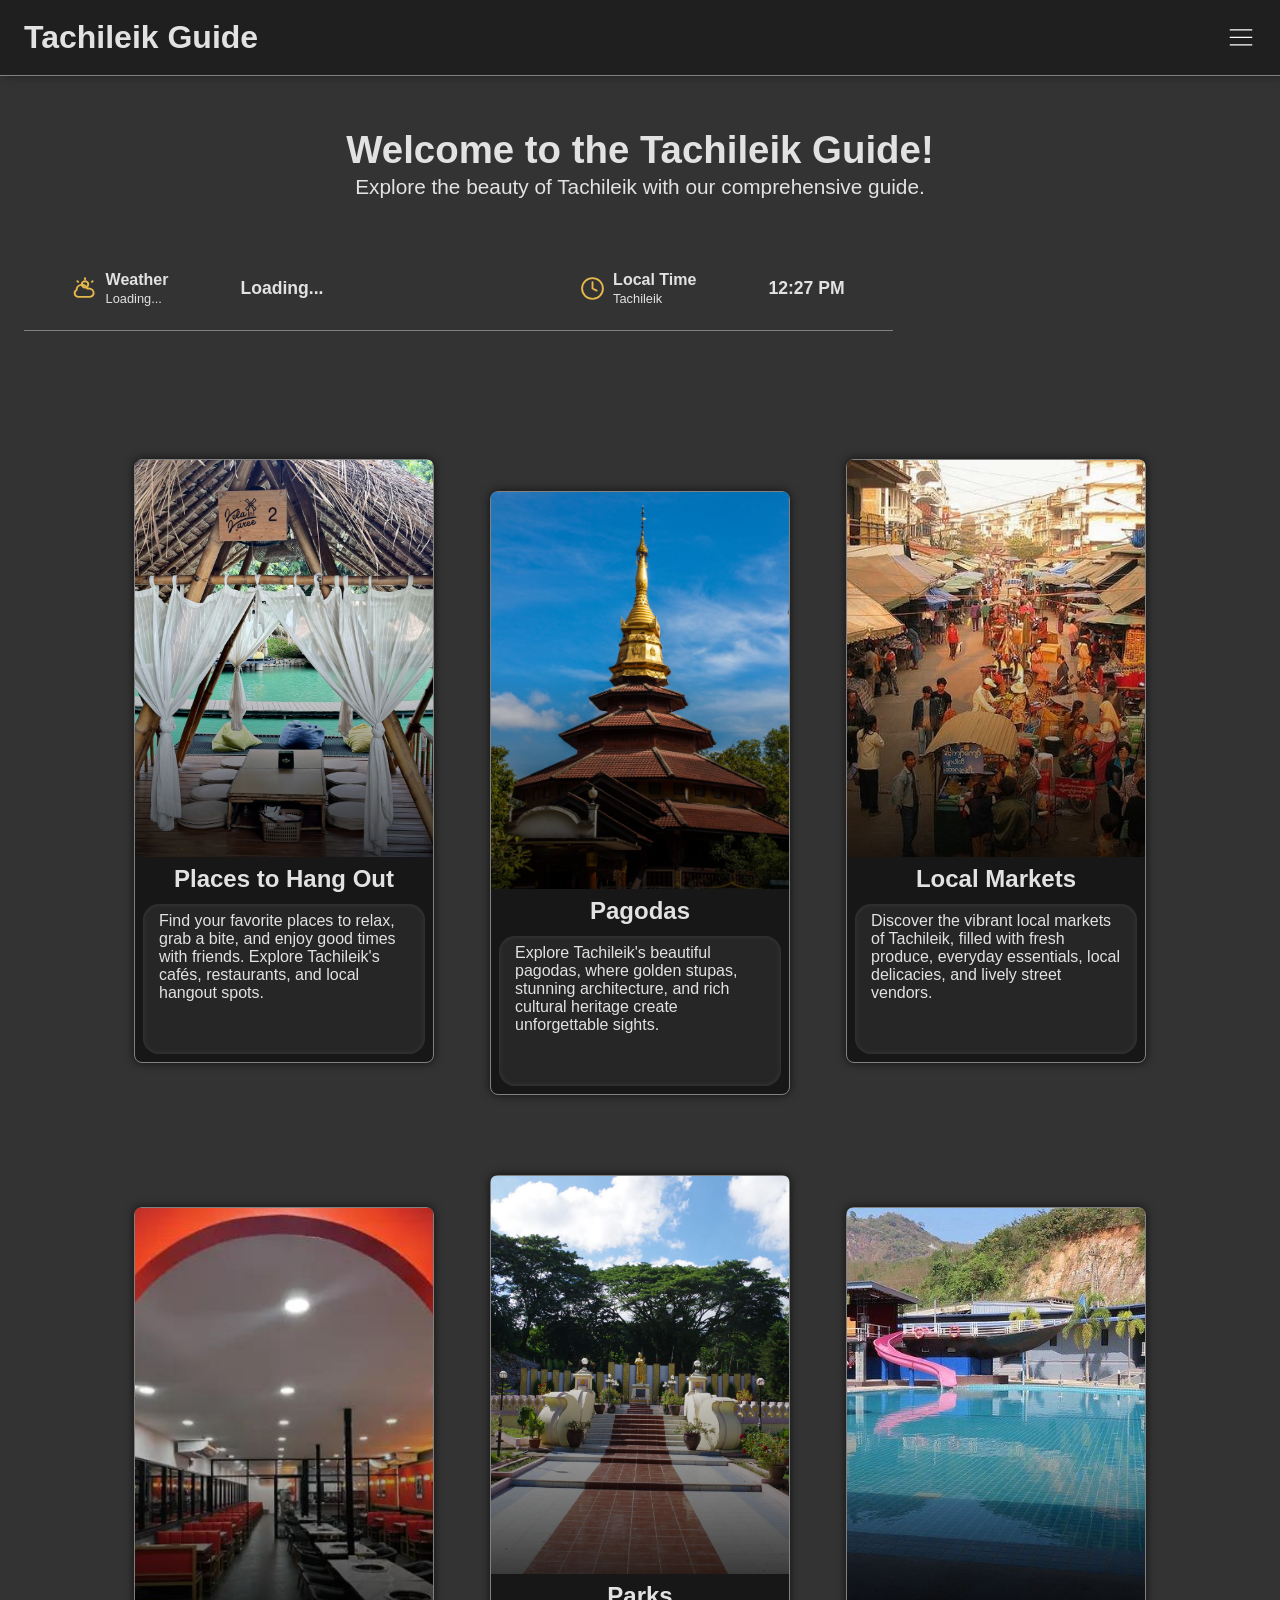
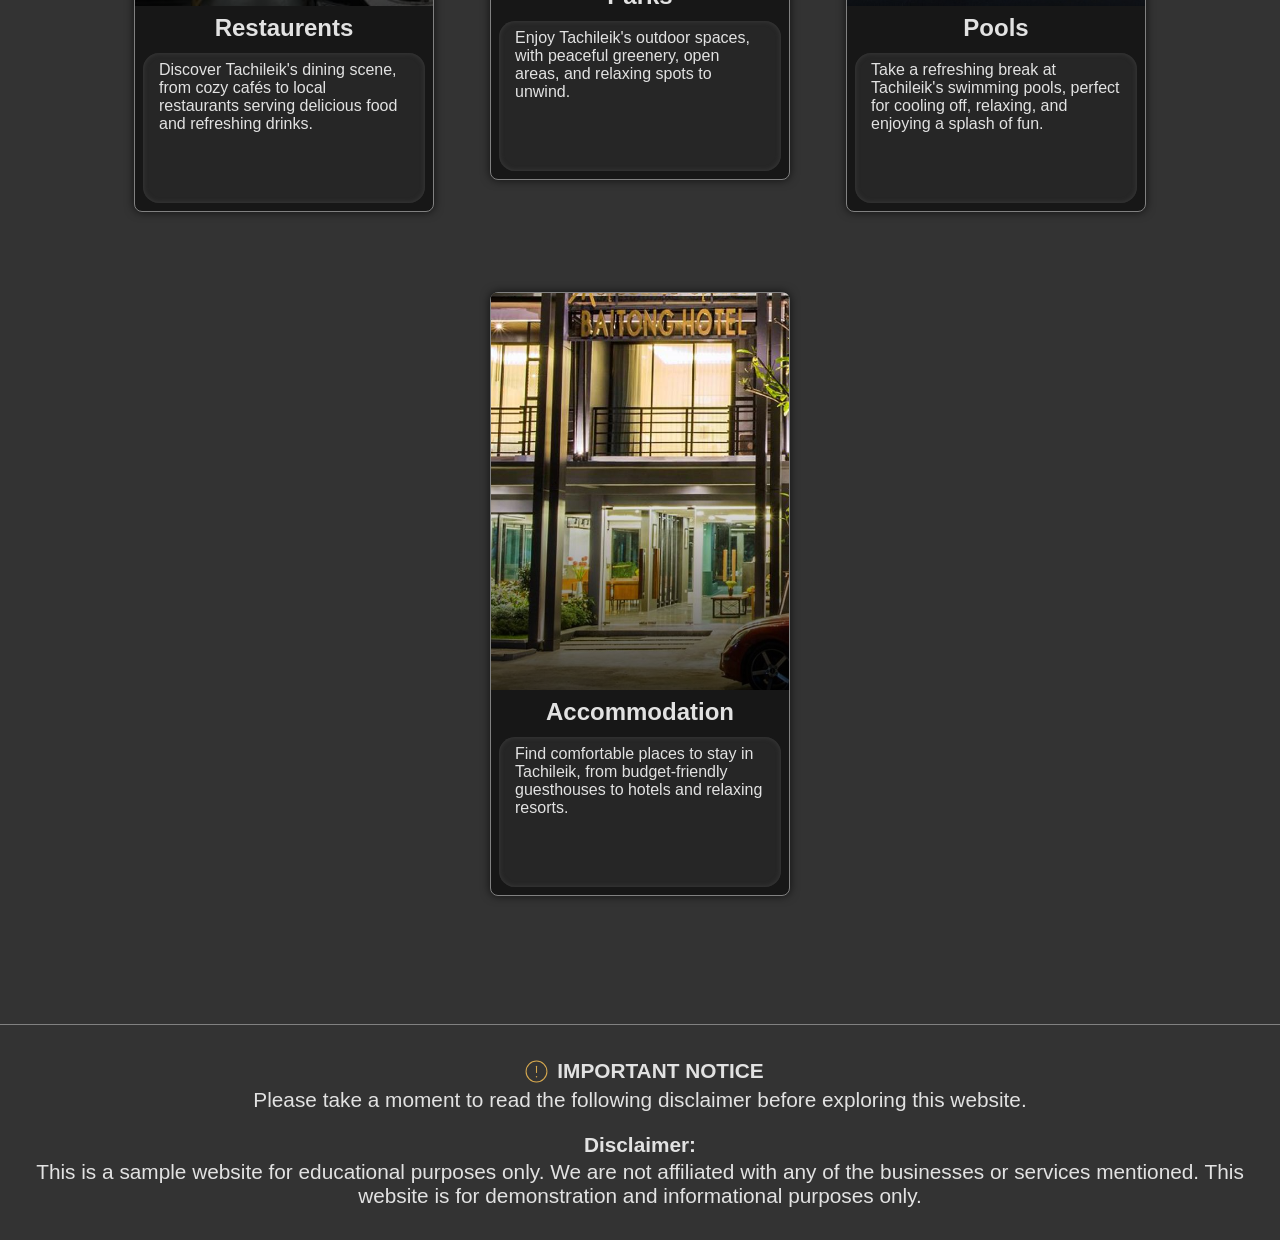
==== html/index.html @ 42e0c671 "Initial commit" ====
<!DOCTYPE html>
<html lang="en">

<head>
<!--START OF HEAD-->
  <meta charset="UTF-8">
  <meta name="viewport" content="width=device-width, initial-scale=1.0">

  <link rel="stylesheet" href="../css/tachileik-guide.min.css">
  <link rel="preload" as="style" href="../css/tachileik-guide.min.css" fetchpriority="high">
  
  <title>Tachileik Guide</title>
<!--END OF HEAD-->
</head>

<body>
<!--START OF BODY-->
  <header>
  <!--START OF HEADER-->
    <div class="topBar">
      <h1 class="title">Tachileik Guide</h1>

      <label for="menu-check" class="menu-toggel">
        <img class="menu" src="../images/hamburger-menu.svg" alt="Menu Icon">
      </label>
      <input type="checkbox" aria-hidden="true" hidden id="menu-check">
    </div>
  <!--END OF HEADER-->
  </header>

  <main>
  <!--START OF MAIN-->
    <h2 class="welcome">Welcome to the Tachileik Guide!</h2>
    <p class="follow-up">Explore the beauty of Tachileik with our comprehensive guide.</p>

    <div class="weather-info">
      <div class="first-weather-row">
        <img class="weather-icon" src="../images/weather-icon (1).svg" alt="Weather-Icon">
        
        <div class="weather-container">
          <p class="weather-text">Weather</p>
          <p id="weather">Loading...</p>
        </div>

        <p id="temperature">Loading...</p>
      </div>
      
      <div class="second-weather-row">
        <img class="clock-icon" src="../images/clock-icon (1).svg" alt="Clock-Icon">

        <div class="clock-text-container">
          <p class="clock-text1">Local Time</p>
          <p class="clock-text2">Tachileik</p>
        </div>

        <p id="local-time">--:--</p>
      </div>
    </div>

    <div class="cards-container1">
      <div class="card">
        <a class="img-container">
          <img class="img" src="../images/img2.png" alt="Places to Hang Out">
        </a>
        <div class="card-title">Places to Hang Out</div>
        <div class="description">
          Find your favorite places to relax, grab a bite, and enjoy good times with friends. Explore Tachileik's cafés, restaurants, and local hangout spots.
        </div>
      </div>

      <div class="card-down">
        <a class="img-container">
          <img class="img" src="../images/temple.png" alt="Pagodas">
        </a>
        <div class="card-title">Pagodas</div>
        <div class="description">
          Explore Tachileik's beautiful pagodas, where golden stupas, stunning architecture, and rich cultural heritage create unforgettable sights.
        </div>
      </div>

      <div class="card">
        <a class="img-container">
          <img class="img" src="../images/SnFEyh2oDvaNOJQfcMAujyVOB-jiiSwL-f52LvR13aoZJwIIqnyJbkn3SBU4xixi9l1EBzee65t_29WYkrBfz5Sn_pTcyrygx_bmz1-sH93n67tfgxj6CEBc_IGyyyPQIz2jNd_o9pTVyCtwMfGjGwdp.png" alt="Local Markets">
        </a>
        <div class="card-title">Local Markets</div>
        <div class="description">
          Discover the vibrant local markets of Tachileik, filled with fresh produce, everyday essentials, local delicacies, and lively street vendors.
        </div>
      </div>

      <div class="card-down">
        <a class="img-container">
          <img class="img" src="../images/dafs.png" alt="Restaurents">
        </a>
        <div class="card-title">Restaurents</div>
        <div class="description">
          Discover Tachileik's dining scene, from cozy cafés to local restaurants serving delicious food and refreshing drinks.
        </div>
      </div>

      <div class="card">
        <a class="img-container">
          <img class="img" src="../images/fs.png" alt="Parks">
        </a>
        <div class="card-title">Parks</div>
        <div class="description">
          Enjoy Tachileik's outdoor spaces, with peaceful greenery, open areas, and relaxing spots to unwind.
        </div>
      </div>

      <div class="card-down">
        <a class="img-container">
          <img class="img" src="../images/gsgs.png" alt="Pools">
        </a>
        <div class="card-title">Pools</div>
        <div class="description">
          Take a refreshing break at Tachileik's swimming pools, perfect for cooling off, relaxing, and enjoying a splash of fun.
        </div>
      </div>

      <div class="card">
        <a class="img-container">
          <img class="img" src="../images/jky.png" alt="Accommodation">
        </a>
        <div class="card-title">Accommodation</div>
        <div class="description">
          Find comfortable places to stay in Tachileik, from budget-friendly guesthouses to hotels and relaxing resorts.
        </div>
      </div>
    </div>
  <!--END OF MAIN-->
  </main>

  <footer>
  <!--START OF FOOTER-->
    <div class="footer-contents">
      <div class="notice-container">
        <div class="notice">
          <img class="notice-icon" src="../images/download.svg" alt="Notice Icon">
          <div class="notice-text">IMPORTANT NOTICE</div>
        </div>

        <p class="notice-description">
          Please take a moment to read the following disclaimer before exploring this website.
        </p>
      </div>

      <div class="disclaimer-container">
        <p class="disclaimer-title">Disclaimer: </p>

        <p class="disclaimer">
          This is a sample website for educational purposes only. We are not affiliated with any of the businesses or services mentioned. This website is for demonstration and informational purposes only.
        </p>
      </div>
    </div>
  <!--END OF FOOTER-->
  </footer>

  <script src="./tachileik-guide.js"></script>
<!--END OF BODY-->
</body>

</html>
---- css/tachileik-guide.min.css ----
*{padding:0;margin:0;box-sizing:border-box}html,body{min-height:100%}body{min-height:100vh;display:flex;flex-direction:column}body *{font-family:"Segoe UI",Tahoma,Geneva,Verdana,sans-serif;font-size:clamp(1rem,1.8vw,1.3rem);color:#e2e2e2}main{flex:1}footer{margin-top:auto}body header .topBar{display:flex;flex-direction:row;align-items:center;height:76px;justify-content:space-between;padding:1rem 1.5rem;background-color:#1f1f1f;box-shadow:5px 0 10px rgba(0,0,0,.3568627451);margin-bottom:1.5rem;border-bottom:1px solid #818181;position:fixed;right:0;left:0;top:0;z-index:2}body header .topBar .title{font-size:2rem;white-space:nowrap}body header .topBar .menu-toggel{width:30px;height:30px}body header .topBar .menu-toggel .menu{width:100%;height:100%;filter:brightness(0) invert(1)}body footer .footer-contents{display:flex;flex-direction:column;justify-content:center;gap:1rem;font-size:clamp(.7rem,1.5vw,1rem);text-align:center;padding:2rem 1rem;color:#e2e2e2;border-top:1px solid #818181}body footer .footer-contents .notice-container{display:flex;flex-direction:column;line-height:1.8rem}body footer .footer-contents .notice-container .notice{display:flex;justify-content:center;align-items:center}body footer .footer-contents .notice-container .notice .notice-icon{width:clamp(20px,2.5vw,25px);height:clamp(20px,2.5vw,25px);margin-inline:.5rem}body footer .footer-contents .notice-container .notice .notice-text{font-weight:600}body footer .footer-contents .disclaimer-container{display:flex;flex-direction:column}body footer .footer-contents .disclaimer-container .disclaimer-title{line-height:1.8rem;font-weight:600}body main .cards-container1 .card,body main .cards-container1 .card-down,body main .cards-container2 .card,body main .cards-container2 .card-down{display:flex;flex-direction:column;justify-content:center;width:clamp(200px,25vw,300px);margin-inline:1rem;background-color:hsl(0,0%,9%);border-radius:.5rem;box-shadow:0 0 10px rgba(2,2,2,.6784313725);border:1px solid #818181}body main .cards-container1 .card .description,body main .cards-container1 .card-down .description,body main .cards-container2 .card .description,body main .cards-container2 .card-down .description{font-size:clamp(.8rem,1.5cqw,1rem);height:150px;background-color:hsl(0,0%,15%);border-radius:1rem;padding:.5rem 1rem;margin:.2rem .5rem .5rem;box-shadow:inset 0 0 5px #3d3d3d}body main .cards-container1 .card .img-container .img:hover,body main .cards-container1 .card-down .img-container .img:hover,body main .cards-container2 .card .img-container .img:hover,body main .cards-container2 .card-down .img-container .img:hover,body main .cards-container2 .card2 .img-container2 .img2:hover{transform:scale(1.1)}body main .cards-container2 .card2 .img-container2::after,body main .cards-container1 .card .img-container::after,body main .cards-container1 .card-down .img-container::after,body main .cards-container2 .card .img-container::after,body main .cards-container2 .card-down .img-container::after{position:absolute;inset:0;background:linear-gradient(to top, rgba(0, 0, 0, 0.75), transparent 55%);pointer-events:none}body main .cards-container2 .card2{display:flex;width:clamp(400px,50cqw,600px);height:clamp(300px,30cqw,400px);border-radius:.5rem;box-shadow:0 0 10px rgba(2,2,2,.6784313725);border:1px solid #818181}body{padding-top:8rem;background-color:#333}body main{padding-inline:1.5rem}body main .welcome{font-size:clamp(2rem,3vw,3rem);margin-block-end:.2rem;text-align:center}body main .follow-up{font-weight:500;text-align:center}body main .weather-info{display:flex;width:fit-content;gap:clamp(5rem,20vw,30rem);margin-top:3rem;justify-content:center;align-items:center;justify-self:center;padding:1.5rem 3rem;border-bottom:1px solid #818181}body main .weather-info .first-weather-row,body main .weather-info .second-weather-row{display:flex;gap:.5rem;justify-content:center;align-items:center}body main .weather-info .first-weather-row .weather-icon,body main .weather-info .first-weather-row .clock-icon,body main .weather-info .second-weather-row .weather-icon,body main .weather-info .second-weather-row .clock-icon{width:clamp(24px,2vw,34px)}body main .weather-info .first-weather-row .weather-container,body main .weather-info .first-weather-row .clock-text-container,body main .weather-info .second-weather-row .weather-container,body main .weather-info .second-weather-row .clock-text-container{display:flex;flex-direction:column;gap:.1rem;margin-right:clamp(2rem,5cqw,5rem)}body main .weather-info .first-weather-row .weather-container .weather-text,body main .weather-info .first-weather-row .weather-container .clock-text1,body main .weather-info .first-weather-row .clock-text-container .weather-text,body main .weather-info .first-weather-row .clock-text-container .clock-text1,body main .weather-info .second-weather-row .weather-container .weather-text,body main .weather-info .second-weather-row .weather-container .clock-text1,body main .weather-info .second-weather-row .clock-text-container .weather-text,body main .weather-info .second-weather-row .clock-text-container .clock-text1{font-weight:bold;font-size:clamp(1rem,1cqw,1.3rem)}body main .weather-info .first-weather-row .weather-container #weather,body main .weather-info .first-weather-row .weather-container .clock-text2,body main .weather-info .first-weather-row .clock-text-container #weather,body main .weather-info .first-weather-row .clock-text-container .clock-text2,body main .weather-info .second-weather-row .weather-container #weather,body main .weather-info .second-weather-row .weather-container .clock-text2,body main .weather-info .second-weather-row .clock-text-container #weather,body main .weather-info .second-weather-row .clock-text-container .clock-text2{font-size:clamp(.8rem,1cqw,1rem)}body main .weather-info .first-weather-row #temperature,body main .weather-info .first-weather-row #local-time,body main .weather-info .second-weather-row #temperature,body main .weather-info .second-weather-row #local-time{font-weight:bold;font-size:clamp(1.1rem,1.2cqw,1.5rem)}body main .cards-container1,body main .cards-container2{display:flex;flex-wrap:wrap;justify-content:center;align-items:flex-start;gap:1.5rem;row-gap:5rem;margin-block:8rem}body main .cards-container1 .card .img-container,body main .cards-container1 .card-down .img-container,body main .cards-container2 .card .img-container,body main .cards-container2 .card-down .img-container{width:100%;overflow:hidden;position:relative;cursor:pointer}body main .cards-container1 .card .img-container::after,body main .cards-container1 .card-down .img-container::after,body main .cards-container2 .card .img-container::after,body main .cards-container2 .card-down .img-container::after{content:""}body main .cards-container1 .card .img-container .img,body main .cards-container1 .card-down .img-container .img,body main .cards-container2 .card .img-container .img,body main .cards-container2 .card-down .img-container .img{width:100%;aspect-ratio:3/4;object-fit:cover;border-top-right-radius:.3rem;border-top-left-radius:.3rem;transition:transform .4s ease;display:block}body main .cards-container1 .card .card-title,body main .cards-container1 .card-down .card-title,body main .cards-container2 .card .card-title,body main .cards-container2 .card-down .card-title{font-size:clamp(1rem,2vw,1.5rem);font-weight:600;text-align:center;margin-block:.5rem}body main .cards-container1 .card-down,body main .cards-container2 .card-down{margin-block-start:2rem}@media(min-width: 1819px){.cards-container1>:last-child{margin-block-start:2rem}}body header .right-section{display:flex;align-items:center;justify-content:center;gap:clamp(.5rem,3vw,2.5rem)}body header .right-section .weather-clock{display:flex;gap:1rem;align-items:center;justify-content:center}body header .right-section .weather-clock .weather-icon,body header .right-section .weather-clock .clock-icon{width:24px}body header .right-section .weather-clock #temperature,body header .right-section .weather-clock #local-time{font-weight:600;font-size:clamp(.8rem,2vw,.9rem)}body header .right-section .weather-clock #weather,body header .right-section .weather-clock .clock-text{font-size:clamp(.7rem,2vw,.8rem)}body header .right-section .separator{width:1px;height:3rem;background-color:#818181}body main .img-bg-container{display:flex;flex-direction:column;justify-content:center;align-items:center;text-align:center;padding:2rem 3.5rem;background-image:url("../images/kloi.png");background-size:cover;background-position:center;background-repeat:no-repeat;border-radius:.5rem;box-shadow:0 0 10px rgba(2,2,2,.6784313725);position:relative;overflow:hidden}body main .img-bg-container::after{content:"";background-color:rgba(0,0,0,.75);position:absolute;inset:0;pointer-events:none}body main .img-bg-container .welcome2{font-size:calc(clamp(2rem,3vw,3rem) - .5rem);margin-block-end:.8rem;position:relative;z-index:1;color:hsl(0,0%,83.6274509804%)}body main .img-bg-container .follow-up2{font-size:clamp(1rem,1.5vw,1.2rem);position:relative;z-index:1}body main .bottom-border{width:100%;height:1px;background-color:#818181;margin-top:2rem}body main .cards-container2{gap:1.5rem;row-gap:3rem;margin-block:5rem}body main .cards-container2 .card2{overflow:hidden}body main .cards-container2 .card2 .img-container2{cursor:pointer;width:50cqw;min-width:150px;overflow:hidden;position:relative}body main .cards-container2 .card2 .img-container2::after{content:"";background:linear-gradient(to left, rgba(0, 0, 0, 0.75), transparent 55%)}body main .cards-container2 .card2 .img-container2 .img2{aspect-ratio:5/6;width:100%;height:100%;object-fit:cover;transition:transform .4s ease}body main .cards-container2 .card2 .card-info-container{border-left:1rem solid #4c5170;padding:.5rem 1rem}body main .cards-container2 .card2 .card-info-container .card-title2{margin-block-start:.5rem;padding-bottom:.5rem;border-bottom:1px solid #818181}body main .cards-container2 .card2 .card-info-container .description2{font-size:clamp(1rem,1cqw,1.3rem);margin-block-start:.5rem}
---- css/tachileik-guide.min.css ----
*{padding:0;margin:0;box-sizing:border-box}html,body{min-height:100%}body{min-height:100vh;display:flex;flex-direction:column}body *{font-family:"Segoe UI",Tahoma,Geneva,Verdana,sans-serif;font-size:clamp(1rem,1.8vw,1.3rem);color:#e2e2e2}main{flex:1}footer{margin-top:auto}body header .topBar{display:flex;flex-direction:row;align-items:center;height:76px;justify-content:space-between;padding:1rem 1.5rem;background-color:#1f1f1f;box-shadow:5px 0 10px rgba(0,0,0,.3568627451);margin-bottom:1.5rem;border-bottom:1px solid #818181;position:fixed;right:0;left:0;top:0;z-index:2}body header .topBar .title{font-size:2rem;white-space:nowrap}body header .topBar .menu-toggel{width:30px;height:30px}body header .topBar .menu-toggel .menu{width:100%;height:100%;filter:brightness(0) invert(1)}body footer .footer-contents{display:flex;flex-direction:column;justify-content:center;gap:1rem;font-size:clamp(.7rem,1.5vw,1rem);text-align:center;padding:2rem 1rem;color:#e2e2e2;border-top:1px solid #818181}body footer .footer-contents .notice-container{display:flex;flex-direction:column;line-height:1.8rem}body footer .footer-contents .notice-container .notice{display:flex;justify-content:center;align-items:center}body footer .footer-contents .notice-container .notice .notice-icon{width:clamp(20px,2.5vw,25px);height:clamp(20px,2.5vw,25px);margin-inline:.5rem}body footer .footer-contents .notice-container .notice .notice-text{font-weight:600}body footer .footer-contents .disclaimer-container{display:flex;flex-direction:column}body footer .footer-contents .disclaimer-container .disclaimer-title{line-height:1.8rem;font-weight:600}body main .cards-container1 .card,body main .cards-container1 .card-down,body main .cards-container2 .card,body main .cards-container2 .card-down{display:flex;flex-direction:column;justify-content:center;width:clamp(200px,25vw,300px);margin-inline:1rem;background-color:hsl(0,0%,9%);border-radius:.5rem;box-shadow:0 0 10px rgba(2,2,2,.6784313725);border:1px solid #818181}body main .cards-container1 .card .description,body main .cards-container1 .card-down .description,body main .cards-container2 .card .description,body main .cards-container2 .card-down .description{font-size:clamp(.8rem,1.5cqw,1rem);height:150px;background-color:hsl(0,0%,15%);border-radius:1rem;padding:.5rem 1rem;margin:.2rem .5rem .5rem;box-shadow:inset 0 0 5px #3d3d3d}body main .cards-container1 .card .img-container .img:hover,body main .cards-container1 .card-down .img-container .img:hover,body main .cards-container2 .card .img-container .img:hover,body main .cards-container2 .card-down .img-container .img:hover,body main .cards-container2 .card2 .img-container2 .img2:hover{transform:scale(1.1)}body main .cards-container2 .card2 .img-container2::after,body main .cards-container1 .card .img-container::after,body main .cards-container1 .card-down .img-container::after,body main .cards-container2 .card .img-container::after,body main .cards-container2 .card-down .img-container::after{position:absolute;inset:0;background:linear-gradient(to top, rgba(0, 0, 0, 0.75), transparent 55%);pointer-events:none}body main .cards-container2 .card2{display:flex;width:clamp(400px,50cqw,600px);height:clamp(300px,30cqw,400px);border-radius:.5rem;box-shadow:0 0 10px rgba(2,2,2,.6784313725);border:1px solid #818181}body{padding-top:8rem;background-color:#333}body main{padding-inline:1.5rem}body main .welcome{font-size:clamp(2rem,3vw,3rem);margin-block-end:.2rem;text-align:center}body main .follow-up{font-weight:500;text-align:center}body main .weather-info{display:flex;width:fit-content;gap:clamp(5rem,20vw,30rem);margin-top:3rem;justify-content:center;align-items:center;justify-self:center;padding:1.5rem 3rem;border-bottom:1px solid #818181}body main .weather-info .first-weather-row,body main .weather-info .second-weather-row{display:flex;gap:.5rem;justify-content:center;align-items:center}body main .weather-info .first-weather-row .weather-icon,body main .weather-info .first-weather-row .clock-icon,body main .weather-info .second-weather-row .weather-icon,body main .weather-info .second-weather-row .clock-icon{width:clamp(24px,2vw,34px)}body main .weather-info .first-weather-row .weather-container,body main .weather-info .first-weather-row .clock-text-container,body main .weather-info .second-weather-row .weather-container,body main .weather-info .second-weather-row .clock-text-container{display:flex;flex-direction:column;gap:.1rem;margin-right:clamp(2rem,5cqw,5rem)}body main .weather-info .first-weather-row .weather-container .weather-text,body main .weather-info .first-weather-row .weather-container .clock-text1,body main .weather-info .first-weather-row .clock-text-container .weather-text,body main .weather-info .first-weather-row .clock-text-container .clock-text1,body main .weather-info .second-weather-row .weather-container .weather-text,body main .weather-info .second-weather-row .weather-container .clock-text1,body main .weather-info .second-weather-row .clock-text-container .weather-text,body main .weather-info .second-weather-row .clock-text-container .clock-text1{font-weight:bold;font-size:clamp(1rem,1cqw,1.3rem)}body main .weather-info .first-weather-row .weather-container #weather,body main .weather-info .first-weather-row .weather-container .clock-text2,body main .weather-info .first-weather-row .clock-text-container #weather,body main .weather-info .first-weather-row .clock-text-container .clock-text2,body main .weather-info .second-weather-row .weather-container #weather,body main .weather-info .second-weather-row .weather-container .clock-text2,body main .weather-info .second-weather-row .clock-text-container #weather,body main .weather-info .second-weather-row .clock-text-container .clock-text2{font-size:clamp(.8rem,1cqw,1rem)}body main .weather-info .first-weather-row #temperature,body main .weather-info .first-weather-row #local-time,body main .weather-info .second-weather-row #temperature,body main .weather-info .second-weather-row #local-time{font-weight:bold;font-size:clamp(1.1rem,1.2cqw,1.5rem)}body main .cards-container1,body main .cards-container2{display:flex;flex-wrap:wrap;justify-content:center;align-items:flex-start;gap:1.5rem;row-gap:5rem;margin-block:8rem}body main .cards-container1 .card .img-container,body main .cards-container1 .card-down .img-container,body main .cards-container2 .card .img-container,body main .cards-container2 .card-down .img-container{width:100%;overflow:hidden;position:relative;cursor:pointer}body main .cards-container1 .card .img-container::after,body main .cards-container1 .card-down .img-container::after,body main .cards-container2 .card .img-container::after,body main .cards-container2 .card-down .img-container::after{content:""}body main .cards-container1 .card .img-container .img,body main .cards-container1 .card-down .img-container .img,body main .cards-container2 .card .img-container .img,body main .cards-container2 .card-down .img-container .img{width:100%;aspect-ratio:3/4;object-fit:cover;border-top-right-radius:.3rem;border-top-left-radius:.3rem;transition:transform .4s ease;display:block}body main .cards-container1 .card .card-title,body main .cards-container1 .card-down .card-title,body main .cards-container2 .card .card-title,body main .cards-container2 .card-down .card-title{font-size:clamp(1rem,2vw,1.5rem);font-weight:600;text-align:center;margin-block:.5rem}body main .cards-container1 .card-down,body main .cards-container2 .card-down{margin-block-start:2rem}@media(min-width: 1819px){.cards-container1>:last-child{margin-block-start:2rem}}body header .right-section{display:flex;align-items:center;justify-content:center;gap:clamp(.5rem,3vw,2.5rem)}body header .right-section .weather-clock{display:flex;gap:1rem;align-items:center;justify-content:center}body header .right-section .weather-clock .weather-icon,body header .right-section .weather-clock .clock-icon{width:24px}body header .right-section .weather-clock #temperature,body header .right-section .weather-clock #local-time{font-weight:600;font-size:clamp(.8rem,2vw,.9rem)}body header .right-section .weather-clock #weather,body header .right-section .weather-clock .clock-text{font-size:clamp(.7rem,2vw,.8rem)}body header .right-section .separator{width:1px;height:3rem;background-color:#818181}body main .img-bg-container{display:flex;flex-direction:column;justify-content:center;align-items:center;text-align:center;padding:2rem 3.5rem;background-image:url("../images/kloi.png");background-size:cover;background-position:center;background-repeat:no-repeat;border-radius:.5rem;box-shadow:0 0 10px rgba(2,2,2,.6784313725);position:relative;overflow:hidden}body main .img-bg-container::after{content:"";background-color:rgba(0,0,0,.75);position:absolute;inset:0;pointer-events:none}body main .img-bg-container .welcome2{font-size:calc(clamp(2rem,3vw,3rem) - .5rem);margin-block-end:.8rem;position:relative;z-index:1;color:hsl(0,0%,83.6274509804%)}body main .img-bg-container .follow-up2{font-size:clamp(1rem,1.5vw,1.2rem);position:relative;z-index:1}body main .bottom-border{width:100%;height:1px;background-color:#818181;margin-top:2rem}body main .cards-container2{gap:1.5rem;row-gap:3rem;margin-block:5rem}body main .cards-container2 .card2{overflow:hidden}body main .cards-container2 .card2 .img-container2{cursor:pointer;width:50cqw;min-width:150px;overflow:hidden;position:relative}body main .cards-container2 .card2 .img-container2::after{content:"";background:linear-gradient(to left, rgba(0, 0, 0, 0.75), transparent 55%)}body main .cards-container2 .card2 .img-container2 .img2{aspect-ratio:5/6;width:100%;height:100%;object-fit:cover;transition:transform .4s ease}body main .cards-container2 .card2 .card-info-container{border-left:1rem solid #4c5170;padding:.5rem 1rem}body main .cards-container2 .card2 .card-info-container .card-title2{margin-block-start:.5rem;padding-bottom:.5rem;border-bottom:1px solid #818181}body main .cards-container2 .card2 .card-info-container .description2{font-size:clamp(1rem,1cqw,1.3rem);margin-block-start:.5rem}
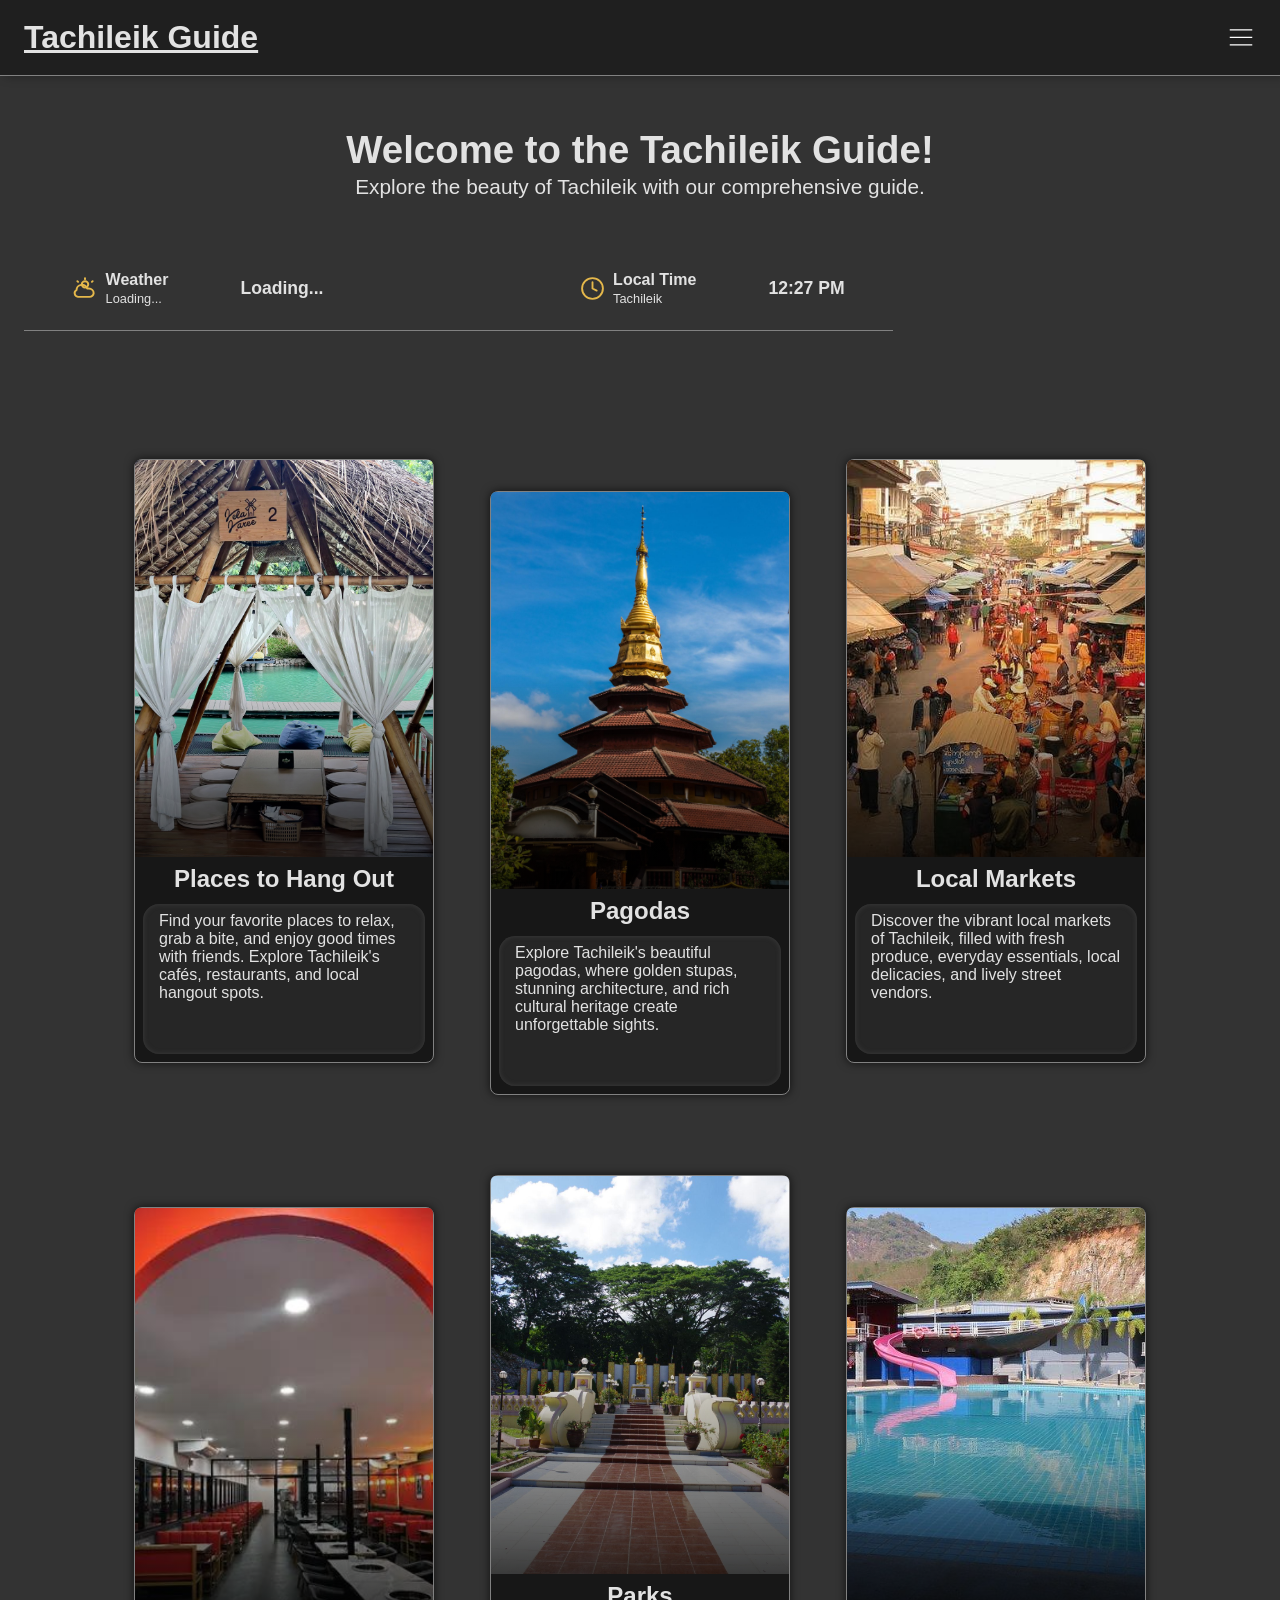
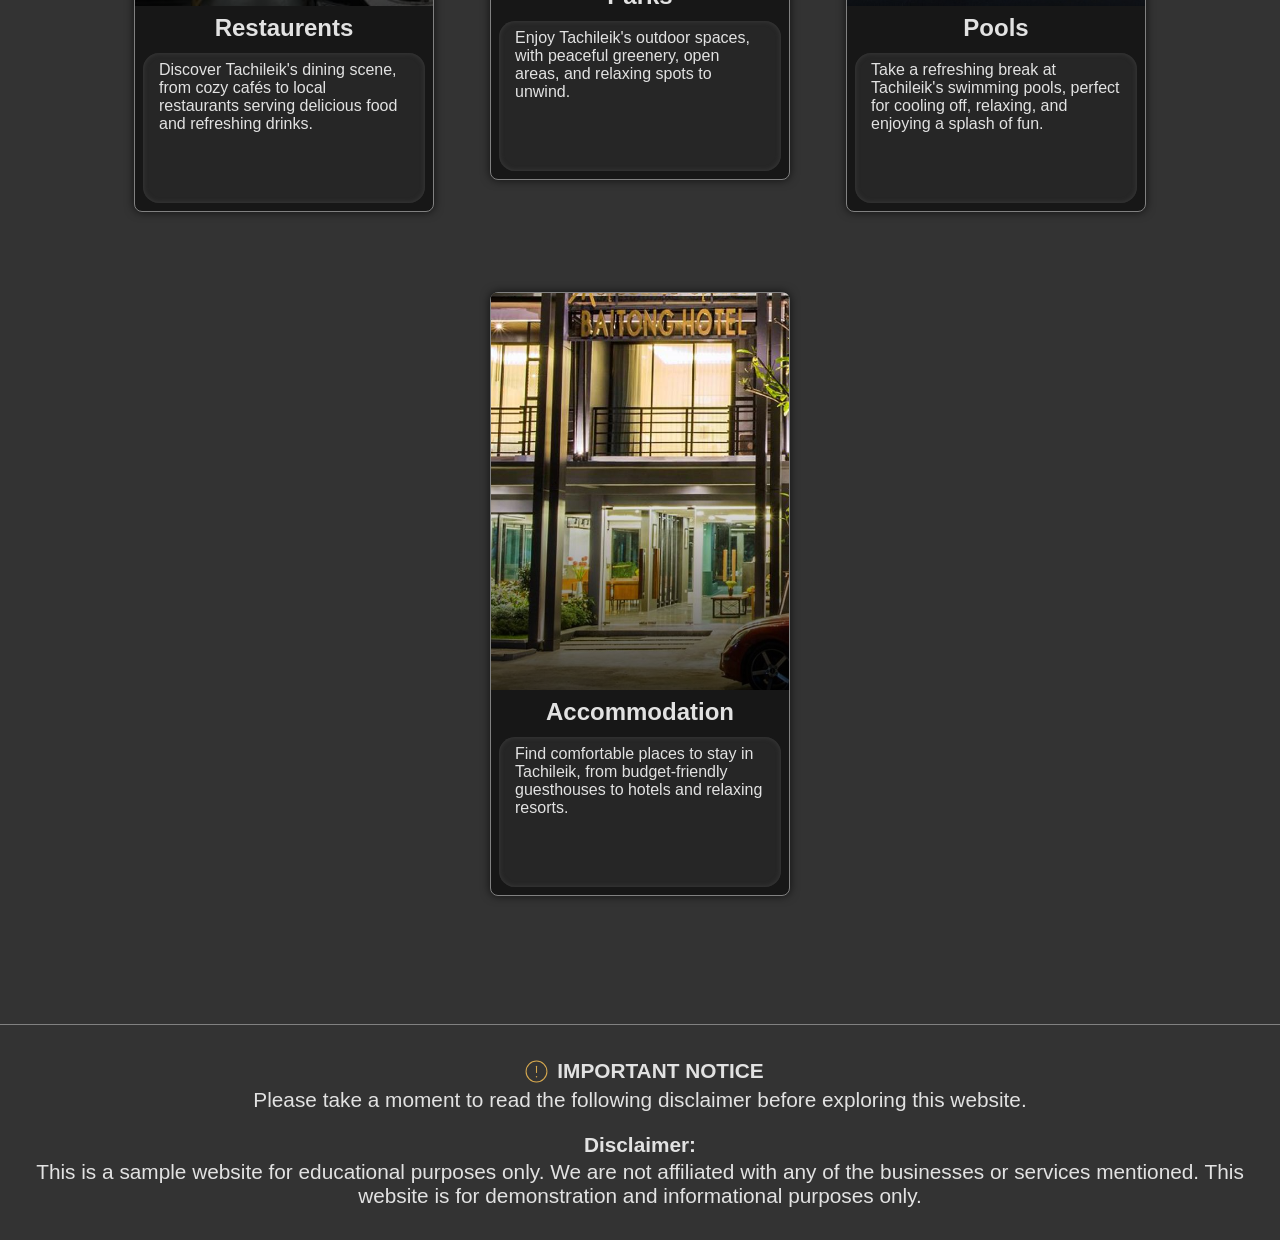
==== commit d7034249: "preloads and links" ====
--- a/html/index.html
+++ b/html/index.html
@@ -7,7 +7,10 @@
   <meta name="viewport" content="width=device-width, initial-scale=1.0">
 
   <link rel="stylesheet" href="../css/tachileik-guide.min.css">
+
   <link rel="preload" as="style" href="../css/tachileik-guide.min.css" fetchpriority="high">
+  <link rel="preload" as="image" href="../images/img2.png" fetchpriority="high">
+  <link rel="preload" as="image" href="../images/temple.png">
   
   <title>Tachileik Guide</title>
 <!--END OF HEAD-->
@@ -18,7 +21,9 @@
   <header>
   <!--START OF HEADER-->
     <div class="topBar">
-      <h1 class="title">Tachileik Guide</h1>
+      <h1 >
+        <a class="title" href="https://rays-08.github.io/Tour-Guide/html/index.html">Tachileik Guide</a>
+      </h1>
 
       <label for="menu-check" class="menu-toggel">
         <img class="menu" src="../images/hamburger-menu.svg" alt="Menu Icon">
@@ -59,8 +64,8 @@
 
     <div class="cards-container1">
       <div class="card">
-        <a class="img-container">
-          <img class="img" src="../images/img2.png" alt="Places to Hang Out">
+        <a class="img-container" href="https://rays-08.github.io/Tour-Guide/html/places-to-hang-out.html">
+          <img class="img" src="../images/img2.png" alt="Places to Hang Out" loading="eager" decoding="async" fetchpriority="high">
         </a>
         <div class="card-title">Places to Hang Out</div>
         <div class="description">
@@ -70,7 +75,7 @@
 
       <div class="card-down">
         <a class="img-container">
-          <img class="img" src="../images/temple.png" alt="Pagodas">
+          <img class="img" src="../images/temple.png" alt="Pagodas" loading="eager" decoding="async" fetchpriority="high">
         </a>
         <div class="card-title">Pagodas</div>
         <div class="description">
@@ -80,7 +85,7 @@
 
       <div class="card">
         <a class="img-container">
-          <img class="img" src="../images/SnFEyh2oDvaNOJQfcMAujyVOB-jiiSwL-f52LvR13aoZJwIIqnyJbkn3SBU4xixi9l1EBzee65t_29WYkrBfz5Sn_pTcyrygx_bmz1-sH93n67tfgxj6CEBc_IGyyyPQIz2jNd_o9pTVyCtwMfGjGwdp.png" alt="Local Markets">
+          <img class="img" src="../images/SnFEyh2oDvaNOJQfcMAujyVOB-jiiSwL-f52LvR13aoZJwIIqnyJbkn3SBU4xixi9l1EBzee65t_29WYkrBfz5Sn_pTcyrygx_bmz1-sH93n67tfgxj6CEBc_IGyyyPQIz2jNd_o9pTVyCtwMfGjGwdp.png" alt="Local Markets" loading="eager" decoding="async" fetchpriority="high">
         </a>
         <div class="card-title">Local Markets</div>
         <div class="description">
@@ -90,7 +95,7 @@
 
       <div class="card-down">
         <a class="img-container">
-          <img class="img" src="../images/dafs.png" alt="Restaurents">
+          <img class="img" src="../images/dafs.png" alt="Restaurents" loading="lazy" decoding="async">
         </a>
         <div class="card-title">Restaurents</div>
         <div class="description">
@@ -100,7 +105,7 @@
 
       <div class="card">
         <a class="img-container">
-          <img class="img" src="../images/fs.png" alt="Parks">
+          <img class="img" src="../images/fs.png" alt="Parks" loading="lazy" decoding="async">
         </a>
         <div class="card-title">Parks</div>
         <div class="description">
@@ -110,7 +115,7 @@
 
       <div class="card-down">
         <a class="img-container">
-          <img class="img" src="../images/gsgs.png" alt="Pools">
+          <img class="img" src="../images/gsgs.png" alt="Pools" loading="lazy" decoding="async">
         </a>
         <div class="card-title">Pools</div>
         <div class="description">
@@ -120,7 +125,7 @@
 
       <div class="card">
         <a class="img-container">
-          <img class="img" src="../images/jky.png" alt="Accommodation">
+          <img class="img" src="../images/jky.png" alt="Accommodation" loading="lazy" decoding="async">
         </a>
         <div class="card-title">Accommodation</div>
         <div class="description">
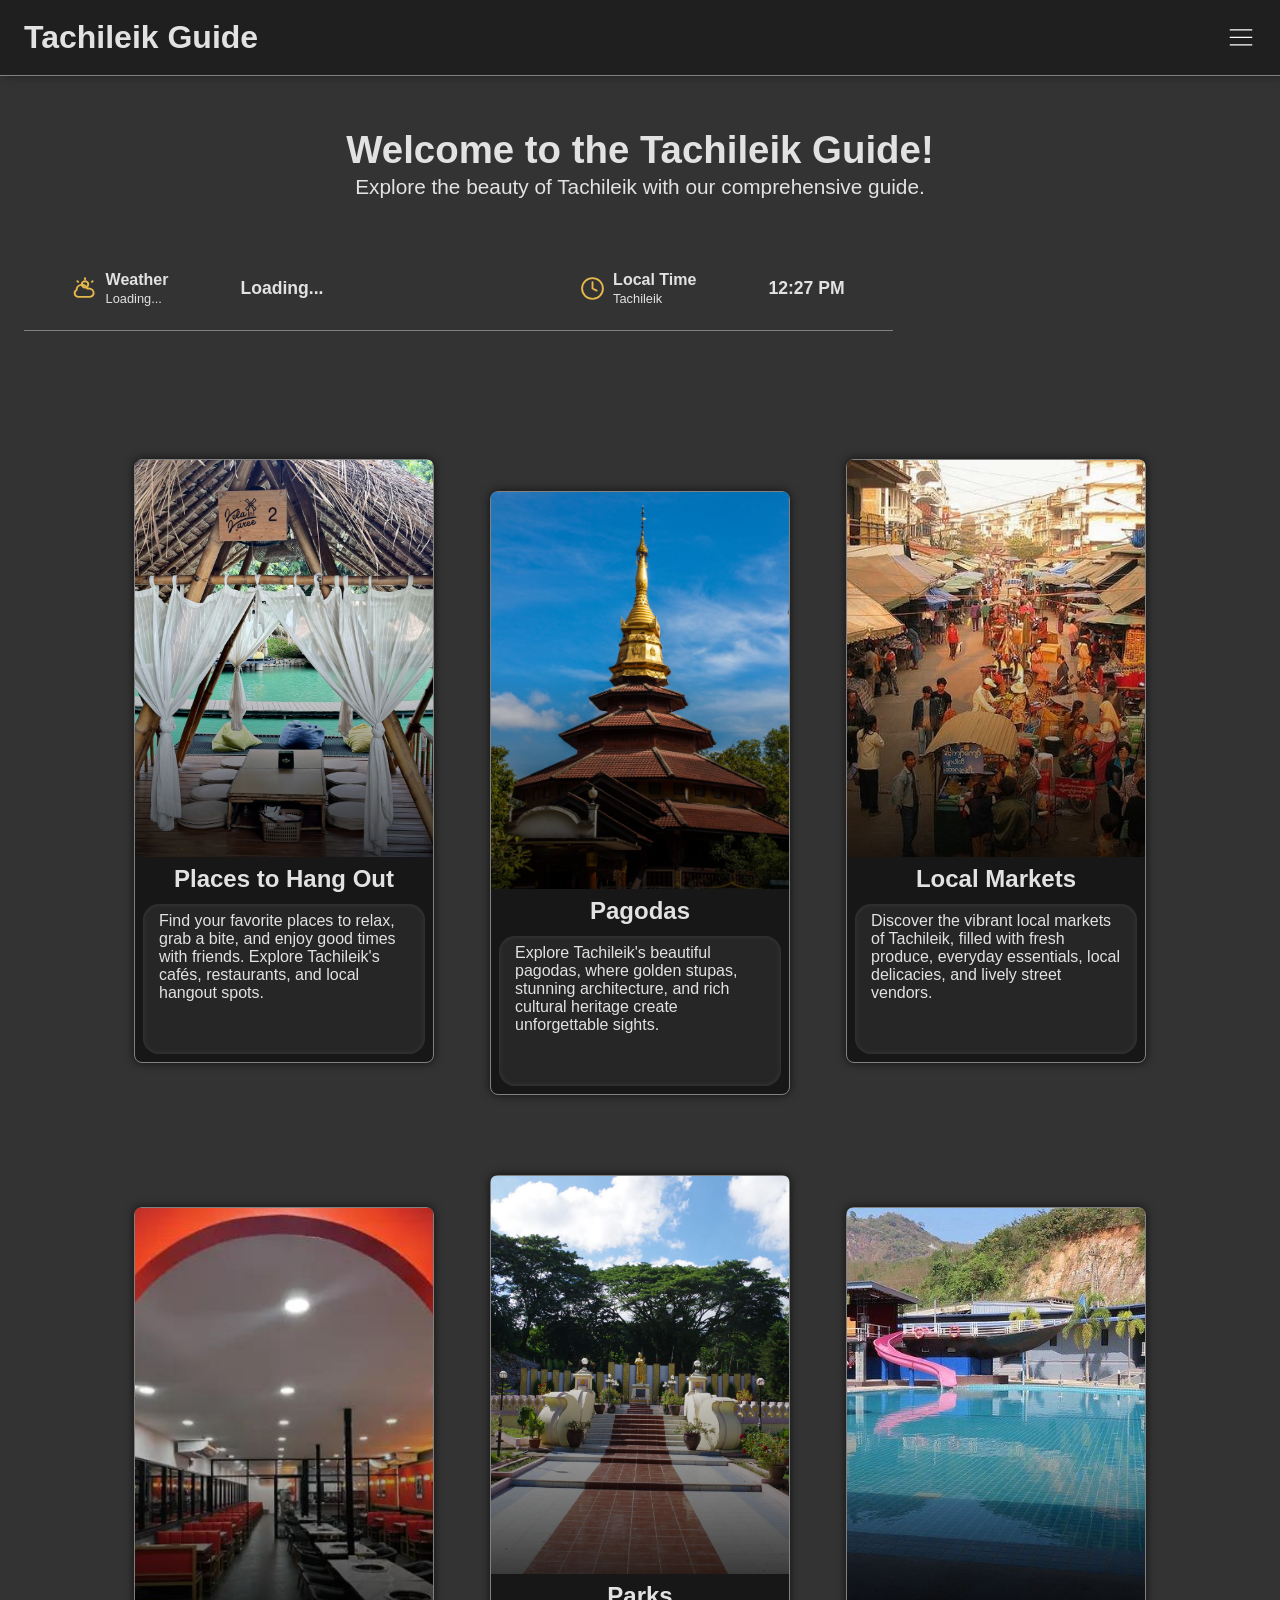
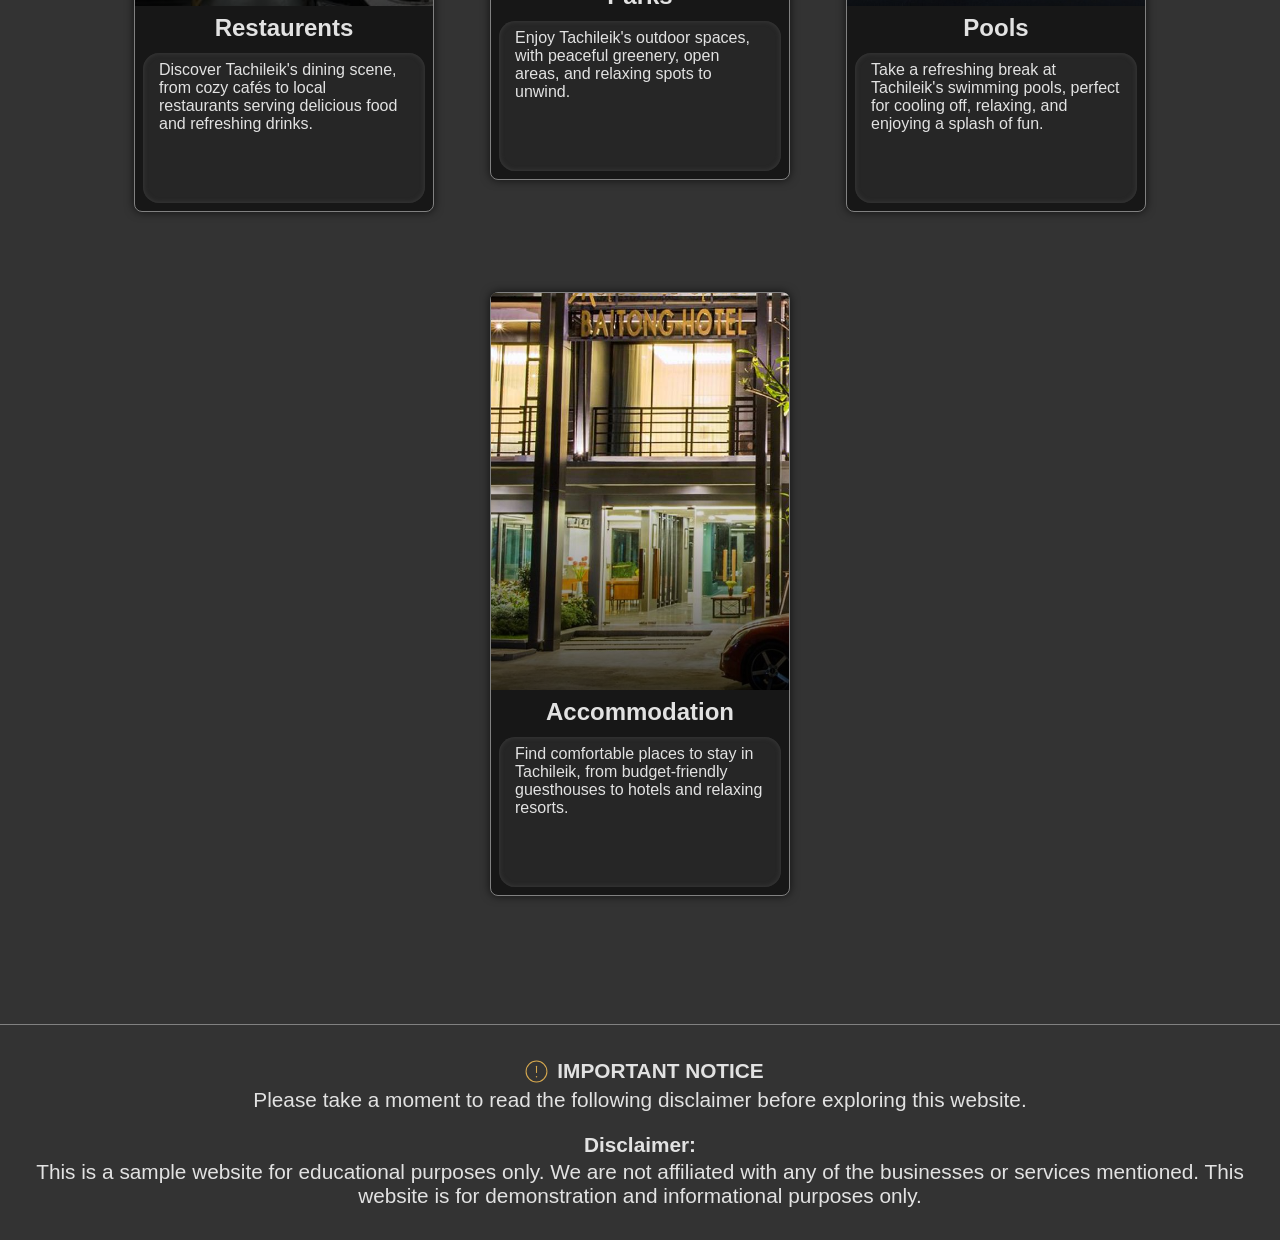
==== commit 7c170aa1: "minor fixes" ====
--- a/html/index.html
+++ b/html/index.html
@@ -21,8 +21,8 @@
   <header>
   <!--START OF HEADER-->
     <div class="topBar">
-      <h1 >
-        <a class="title" href="https://rays-08.github.io/Tour-Guide/html/index.html">Tachileik Guide</a>
+      <h1 class="title-h1">
+        <a href="https://rays-08.github.io/Tour-Guide/html/index.html">Tachileik Guide</a>
       </h1>
 
       <label for="menu-check" class="menu-toggel">
--- a/css/tachileik-guide.min.css
+++ b/css/tachileik-guide.min.css
@@ -1 +1 @@
-*{padding:0;margin:0;box-sizing:border-box}html,body{min-height:100%}body{min-height:100vh;display:flex;flex-direction:column}body *{font-family:"Segoe UI",Tahoma,Geneva,Verdana,sans-serif;font-size:clamp(1rem,1.8vw,1.3rem);color:#e2e2e2}main{flex:1}footer{margin-top:auto}body header .topBar{display:flex;flex-direction:row;align-items:center;height:76px;justify-content:space-between;padding:1rem 1.5rem;background-color:#1f1f1f;box-shadow:5px 0 10px rgba(0,0,0,.3568627451);margin-bottom:1.5rem;border-bottom:1px solid #818181;position:fixed;right:0;left:0;top:0;z-index:2}body header .topBar .title{font-size:2rem;white-space:nowrap}body header .topBar .menu-toggel{width:30px;height:30px}body header .topBar .menu-toggel .menu{width:100%;height:100%;filter:brightness(0) invert(1)}body footer .footer-contents{display:flex;flex-direction:column;justify-content:center;gap:1rem;font-size:clamp(.7rem,1.5vw,1rem);text-align:center;padding:2rem 1rem;color:#e2e2e2;border-top:1px solid #818181}body footer .footer-contents .notice-container{display:flex;flex-direction:column;line-height:1.8rem}body footer .footer-contents .notice-container .notice{display:flex;justify-content:center;align-items:center}body footer .footer-contents .notice-container .notice .notice-icon{width:clamp(20px,2.5vw,25px);height:clamp(20px,2.5vw,25px);margin-inline:.5rem}body footer .footer-contents .notice-container .notice .notice-text{font-weight:600}body footer .footer-contents .disclaimer-container{display:flex;flex-direction:column}body footer .footer-contents .disclaimer-container .disclaimer-title{line-height:1.8rem;font-weight:600}body main .cards-container1 .card,body main .cards-container1 .card-down,body main .cards-container2 .card,body main .cards-container2 .card-down{display:flex;flex-direction:column;justify-content:center;width:clamp(200px,25vw,300px);margin-inline:1rem;background-color:hsl(0,0%,9%);border-radius:.5rem;box-shadow:0 0 10px rgba(2,2,2,.6784313725);border:1px solid #818181}body main .cards-container1 .card .description,body main .cards-container1 .card-down .description,body main .cards-container2 .card .description,body main .cards-container2 .card-down .description{font-size:clamp(.8rem,1.5cqw,1rem);height:150px;background-color:hsl(0,0%,15%);border-radius:1rem;padding:.5rem 1rem;margin:.2rem .5rem .5rem;box-shadow:inset 0 0 5px #3d3d3d}body main .cards-container1 .card .img-container .img:hover,body main .cards-container1 .card-down .img-container .img:hover,body main .cards-container2 .card .img-container .img:hover,body main .cards-container2 .card-down .img-container .img:hover,body main .cards-container2 .card2 .img-container2 .img2:hover{transform:scale(1.1)}body main .cards-container2 .card2 .img-container2::after,body main .cards-container1 .card .img-container::after,body main .cards-container1 .card-down .img-container::after,body main .cards-container2 .card .img-container::after,body main .cards-container2 .card-down .img-container::after{position:absolute;inset:0;background:linear-gradient(to top, rgba(0, 0, 0, 0.75), transparent 55%);pointer-events:none}body main .cards-container2 .card2{display:flex;width:clamp(400px,50cqw,600px);height:clamp(300px,30cqw,400px);border-radius:.5rem;box-shadow:0 0 10px rgba(2,2,2,.6784313725);border:1px solid #818181}body{padding-top:8rem;background-color:#333}body main{padding-inline:1.5rem}body main .welcome{font-size:clamp(2rem,3vw,3rem);margin-block-end:.2rem;text-align:center}body main .follow-up{font-weight:500;text-align:center}body main .weather-info{display:flex;width:fit-content;gap:clamp(5rem,20vw,30rem);margin-top:3rem;justify-content:center;align-items:center;justify-self:center;padding:1.5rem 3rem;border-bottom:1px solid #818181}body main .weather-info .first-weather-row,body main .weather-info .second-weather-row{display:flex;gap:.5rem;justify-content:center;align-items:center}body main .weather-info .first-weather-row .weather-icon,body main .weather-info .first-weather-row .clock-icon,body main .weather-info .second-weather-row .weather-icon,body main .weather-info .second-weather-row .clock-icon{width:clamp(24px,2vw,34px)}body main .weather-info .first-weather-row .weather-container,body main .weather-info .first-weather-row .clock-text-container,body main .weather-info .second-weather-row .weather-container,body main .weather-info .second-weather-row .clock-text-container{display:flex;flex-direction:column;gap:.1rem;margin-right:clamp(2rem,5cqw,5rem)}body main .weather-info .first-weather-row .weather-container .weather-text,body main .weather-info .first-weather-row .weather-container .clock-text1,body main .weather-info .first-weather-row .clock-text-container .weather-text,body main .weather-info .first-weather-row .clock-text-container .clock-text1,body main .weather-info .second-weather-row .weather-container .weather-text,body main .weather-info .second-weather-row .weather-container .clock-text1,body main .weather-info .second-weather-row .clock-text-container .weather-text,body main .weather-info .second-weather-row .clock-text-container .clock-text1{font-weight:bold;font-size:clamp(1rem,1cqw,1.3rem)}body main .weather-info .first-weather-row .weather-container #weather,body main .weather-info .first-weather-row .weather-container .clock-text2,body main .weather-info .first-weather-row .clock-text-container #weather,body main .weather-info .first-weather-row .clock-text-container .clock-text2,body main .weather-info .second-weather-row .weather-container #weather,body main .weather-info .second-weather-row .weather-container .clock-text2,body main .weather-info .second-weather-row .clock-text-container #weather,body main .weather-info .second-weather-row .clock-text-container .clock-text2{font-size:clamp(.8rem,1cqw,1rem)}body main .weather-info .first-weather-row #temperature,body main .weather-info .first-weather-row #local-time,body main .weather-info .second-weather-row #temperature,body main .weather-info .second-weather-row #local-time{font-weight:bold;font-size:clamp(1.1rem,1.2cqw,1.5rem)}body main .cards-container1,body main .cards-container2{display:flex;flex-wrap:wrap;justify-content:center;align-items:flex-start;gap:1.5rem;row-gap:5rem;margin-block:8rem}body main .cards-container1 .card .img-container,body main .cards-container1 .card-down .img-container,body main .cards-container2 .card .img-container,body main .cards-container2 .card-down .img-container{width:100%;overflow:hidden;position:relative;cursor:pointer}body main .cards-container1 .card .img-container::after,body main .cards-container1 .card-down .img-container::after,body main .cards-container2 .card .img-container::after,body main .cards-container2 .card-down .img-container::after{content:""}body main .cards-container1 .card .img-container .img,body main .cards-container1 .card-down .img-container .img,body main .cards-container2 .card .img-container .img,body main .cards-container2 .card-down .img-container .img{width:100%;aspect-ratio:3/4;object-fit:cover;border-top-right-radius:.3rem;border-top-left-radius:.3rem;transition:transform .4s ease;display:block}body main .cards-container1 .card .card-title,body main .cards-container1 .card-down .card-title,body main .cards-container2 .card .card-title,body main .cards-container2 .card-down .card-title{font-size:clamp(1rem,2vw,1.5rem);font-weight:600;text-align:center;margin-block:.5rem}body main .cards-container1 .card-down,body main .cards-container2 .card-down{margin-block-start:2rem}@media(min-width: 1819px){.cards-container1>:last-child{margin-block-start:2rem}}body header .right-section{display:flex;align-items:center;justify-content:center;gap:clamp(.5rem,3vw,2.5rem)}body header .right-section .weather-clock{display:flex;gap:1rem;align-items:center;justify-content:center}body header .right-section .weather-clock .weather-icon,body header .right-section .weather-clock .clock-icon{width:24px}body header .right-section .weather-clock #temperature,body header .right-section .weather-clock #local-time{font-weight:600;font-size:clamp(.8rem,2vw,.9rem)}body header .right-section .weather-clock #weather,body header .right-section .weather-clock .clock-text{font-size:clamp(.7rem,2vw,.8rem)}body header .right-section .separator{width:1px;height:3rem;background-color:#818181}body main .img-bg-container{display:flex;flex-direction:column;justify-content:center;align-items:center;text-align:center;padding:2rem 3.5rem;background-image:url("../images/kloi.png");background-size:cover;background-position:center;background-repeat:no-repeat;border-radius:.5rem;box-shadow:0 0 10px rgba(2,2,2,.6784313725);position:relative;overflow:hidden}body main .img-bg-container::after{content:"";background-color:rgba(0,0,0,.75);position:absolute;inset:0;pointer-events:none}body main .img-bg-container .welcome2{font-size:calc(clamp(2rem,3vw,3rem) - .5rem);margin-block-end:.8rem;position:relative;z-index:1;color:hsl(0,0%,83.6274509804%)}body main .img-bg-container .follow-up2{font-size:clamp(1rem,1.5vw,1.2rem);position:relative;z-index:1}body main .bottom-border{width:100%;height:1px;background-color:#818181;margin-top:2rem}body main .cards-container2{gap:1.5rem;row-gap:3rem;margin-block:5rem}body main .cards-container2 .card2{overflow:hidden}body main .cards-container2 .card2 .img-container2{cursor:pointer;width:50cqw;min-width:150px;overflow:hidden;position:relative}body main .cards-container2 .card2 .img-container2::after{content:"";background:linear-gradient(to left, rgba(0, 0, 0, 0.75), transparent 55%)}body main .cards-container2 .card2 .img-container2 .img2{aspect-ratio:5/6;width:100%;height:100%;object-fit:cover;transition:transform .4s ease}body main .cards-container2 .card2 .card-info-container{border-left:1rem solid #4c5170;padding:.5rem 1rem}body main .cards-container2 .card2 .card-info-container .card-title2{margin-block-start:.5rem;padding-bottom:.5rem;border-bottom:1px solid #818181}body main .cards-container2 .card2 .card-info-container .description2{font-size:clamp(1rem,1cqw,1.3rem);margin-block-start:.5rem}+*{padding:0;margin:0;box-sizing:border-box}html,body{min-height:100%}body{min-height:100vh;display:flex;flex-direction:column}body *{font-family:"Segoe UI",Tahoma,Geneva,Verdana,sans-serif;font-size:clamp(1rem,1.8vw,1.3rem);color:#e2e2e2}main{flex:1}footer{margin-top:auto}body header .topBar{display:flex;flex-direction:row;align-items:center;height:76px;justify-content:space-between;padding:1rem 1.5rem;background-color:#1f1f1f;box-shadow:5px 0 10px rgba(0,0,0,.3568627451);margin-bottom:1.5rem;border-bottom:1px solid #818181;position:fixed;right:0;left:0;top:0;z-index:2}body header .topBar .title-h1>a{font-size:2rem;white-space:nowrap;text-decoration:none}body header .topBar .menu-toggel{width:30px;height:30px}body header .topBar .menu-toggel .menu{width:100%;height:100%;filter:brightness(0) invert(1)}body footer .footer-contents{display:flex;flex-direction:column;justify-content:center;gap:1rem;font-size:clamp(.7rem,1.5vw,1rem);text-align:center;padding:2rem 1rem;color:#e2e2e2;border-top:1px solid #818181}body footer .footer-contents .notice-container{display:flex;flex-direction:column;line-height:1.8rem}body footer .footer-contents .notice-container .notice{display:flex;justify-content:center;align-items:center}body footer .footer-contents .notice-container .notice .notice-icon{width:clamp(20px,2.5vw,25px);height:clamp(20px,2.5vw,25px);margin-inline:.5rem}body footer .footer-contents .notice-container .notice .notice-text{font-weight:600}body footer .footer-contents .disclaimer-container{display:flex;flex-direction:column}body footer .footer-contents .disclaimer-container .disclaimer-title{line-height:1.8rem;font-weight:600}body main .cards-container1 .card,body main .cards-container1 .card-down,body main .cards-container2 .card,body main .cards-container2 .card-down{display:flex;flex-direction:column;justify-content:center;width:clamp(200px,25vw,300px);margin-inline:1rem;background-color:hsl(0,0%,9%);border-radius:.5rem;box-shadow:0 0 10px rgba(2,2,2,.6784313725);border:1px solid #818181}body main .cards-container1 .card .description,body main .cards-container1 .card-down .description,body main .cards-container2 .card .description,body main .cards-container2 .card-down .description{font-size:clamp(.8rem,1.5cqw,1rem);height:150px;background-color:hsl(0,0%,15%);border-radius:1rem;padding:.5rem 1rem;margin:.2rem .5rem .5rem;box-shadow:inset 0 0 5px #3d3d3d}body main .cards-container1 .card .img-container .img:hover,body main .cards-container1 .card-down .img-container .img:hover,body main .cards-container2 .card .img-container .img:hover,body main .cards-container2 .card-down .img-container .img:hover,body main .cards-container2 .card2 .img-container2 .img2:hover{transform:scale(1.1)}body main .cards-container2 .card2 .img-container2::after,body main .cards-container1 .card .img-container::after,body main .cards-container1 .card-down .img-container::after,body main .cards-container2 .card .img-container::after,body main .cards-container2 .card-down .img-container::after{position:absolute;inset:0;background:linear-gradient(to top, rgba(0, 0, 0, 0.75), transparent 55%);pointer-events:none}body main .cards-container2 .card2{display:flex;width:clamp(400px,50cqw,600px);height:clamp(300px,30cqw,400px);border-radius:.5rem;box-shadow:0 0 10px rgba(2,2,2,.6784313725);border:1px solid #818181}body{padding-top:8rem;background-color:#333}body header .topBar .title-h1>a{text-decoration:none}body main{padding-inline:1.5rem}body main .welcome{font-size:clamp(2rem,3vw,3rem);margin-block-end:.2rem;text-align:center}body main .follow-up{font-weight:500;text-align:center}body main .weather-info{display:flex;width:fit-content;gap:clamp(5rem,20vw,30rem);margin-top:3rem;justify-content:center;align-items:center;justify-self:center;padding:1.5rem 3rem;border-bottom:1px solid #818181}body main .weather-info .first-weather-row,body main .weather-info .second-weather-row{display:flex;gap:.5rem;justify-content:center;align-items:center}body main .weather-info .first-weather-row .weather-icon,body main .weather-info .first-weather-row .clock-icon,body main .weather-info .second-weather-row .weather-icon,body main .weather-info .second-weather-row .clock-icon{width:clamp(24px,2vw,34px)}body main .weather-info .first-weather-row .weather-container,body main .weather-info .first-weather-row .clock-text-container,body main .weather-info .second-weather-row .weather-container,body main .weather-info .second-weather-row .clock-text-container{display:flex;flex-direction:column;gap:.1rem;margin-right:clamp(2rem,5cqw,5rem)}body main .weather-info .first-weather-row .weather-container .weather-text,body main .weather-info .first-weather-row .weather-container .clock-text1,body main .weather-info .first-weather-row .clock-text-container .weather-text,body main .weather-info .first-weather-row .clock-text-container .clock-text1,body main .weather-info .second-weather-row .weather-container .weather-text,body main .weather-info .second-weather-row .weather-container .clock-text1,body main .weather-info .second-weather-row .clock-text-container .weather-text,body main .weather-info .second-weather-row .clock-text-container .clock-text1{font-weight:bold;font-size:clamp(1rem,1cqw,1.3rem)}body main .weather-info .first-weather-row .weather-container #weather,body main .weather-info .first-weather-row .weather-container .clock-text2,body main .weather-info .first-weather-row .clock-text-container #weather,body main .weather-info .first-weather-row .clock-text-container .clock-text2,body main .weather-info .second-weather-row .weather-container #weather,body main .weather-info .second-weather-row .weather-container .clock-text2,body main .weather-info .second-weather-row .clock-text-container #weather,body main .weather-info .second-weather-row .clock-text-container .clock-text2{font-size:clamp(.8rem,1cqw,1rem)}body main .weather-info .first-weather-row #temperature,body main .weather-info .first-weather-row #local-time,body main .weather-info .second-weather-row #temperature,body main .weather-info .second-weather-row #local-time{font-weight:bold;font-size:clamp(1.1rem,1.2cqw,1.5rem)}body main .cards-container1,body main .cards-container2{display:flex;flex-wrap:wrap;justify-content:center;align-items:flex-start;gap:1.5rem;row-gap:5rem;margin-block:8rem}body main .cards-container1 .card .img-container,body main .cards-container1 .card-down .img-container,body main .cards-container2 .card .img-container,body main .cards-container2 .card-down .img-container{width:100%;overflow:hidden;position:relative;cursor:pointer}body main .cards-container1 .card .img-container::after,body main .cards-container1 .card-down .img-container::after,body main .cards-container2 .card .img-container::after,body main .cards-container2 .card-down .img-container::after{content:""}body main .cards-container1 .card .img-container .img,body main .cards-container1 .card-down .img-container .img,body main .cards-container2 .card .img-container .img,body main .cards-container2 .card-down .img-container .img{width:100%;aspect-ratio:3/4;object-fit:cover;border-top-right-radius:.3rem;border-top-left-radius:.3rem;transition:transform .4s ease;display:block}body main .cards-container1 .card .card-title,body main .cards-container1 .card-down .card-title,body main .cards-container2 .card .card-title,body main .cards-container2 .card-down .card-title{font-size:clamp(1rem,2vw,1.5rem);font-weight:600;text-align:center;margin-block:.5rem}body main .cards-container1 .card-down,body main .cards-container2 .card-down{margin-block-start:2rem}@media(min-width: 1819px){.cards-container1>:last-child{margin-block-start:2rem}}body header .right-section{display:flex;align-items:center;justify-content:center;gap:clamp(.5rem,3vw,2.5rem)}body header .right-section .weather-clock{display:flex;gap:1rem;align-items:center;justify-content:center}body header .right-section .weather-clock .weather-icon,body header .right-section .weather-clock .clock-icon{width:24px}body header .right-section .weather-clock #temperature,body header .right-section .weather-clock #local-time{font-weight:600;font-size:clamp(.8rem,2vw,.9rem)}body header .right-section .weather-clock #weather,body header .right-section .weather-clock .clock-text{font-size:clamp(.7rem,2vw,.8rem)}body header .right-section .separator{width:1px;height:3rem;background-color:#818181}body main .img-bg-container{display:flex;flex-direction:column;justify-content:center;align-items:center;text-align:center;padding:2rem 3.5rem;background-image:url("../images/kloi.png");background-size:cover;background-position:center;background-repeat:no-repeat;border-radius:.5rem;box-shadow:0 0 10px rgba(2,2,2,.6784313725);position:relative;overflow:hidden}body main .img-bg-container::after{content:"";background-color:rgba(0,0,0,.75);position:absolute;inset:0;pointer-events:none}body main .img-bg-container .welcome2{font-size:calc(clamp(2rem,3vw,3rem) - .5rem);margin-block-end:.8rem;position:relative;z-index:1;color:hsl(0,0%,83.6274509804%)}body main .img-bg-container .follow-up2{font-size:clamp(1rem,1.5vw,1.2rem);position:relative;z-index:1}body main .bottom-border{width:100%;height:1px;background-color:#818181;margin-top:2rem}body main .cards-container2{gap:1.5rem;row-gap:3rem;margin-block:5rem}body main .cards-container2 .card2{overflow:hidden}body main .cards-container2 .card2 .img-container2{cursor:pointer;width:50cqw;min-width:150px;overflow:hidden;position:relative}body main .cards-container2 .card2 .img-container2::after{content:"";background:linear-gradient(to left, rgba(0, 0, 0, 0.75), transparent 55%)}body main .cards-container2 .card2 .img-container2 .img2{aspect-ratio:5/6;width:100%;height:100%;object-fit:cover;transition:transform .4s ease}body main .cards-container2 .card2 .card-info-container{border-left:1rem solid #4c5170;padding:.5rem 1rem}body main .cards-container2 .card2 .card-info-container .card-title2{margin-block-start:.5rem;padding-bottom:.5rem;border-bottom:1px solid #818181}body main .cards-container2 .card2 .card-info-container .description2{font-size:clamp(1rem,1cqw,1.3rem);margin-block-start:.5rem}
--- a/css/tachileik-guide.min.css
+++ b/css/tachileik-guide.min.css
@@ -1 +1 @@
-*{padding:0;margin:0;box-sizing:border-box}html,body{min-height:100%}body{min-height:100vh;display:flex;flex-direction:column}body *{font-family:"Segoe UI",Tahoma,Geneva,Verdana,sans-serif;font-size:clamp(1rem,1.8vw,1.3rem);color:#e2e2e2}main{flex:1}footer{margin-top:auto}body header .topBar{display:flex;flex-direction:row;align-items:center;height:76px;justify-content:space-between;padding:1rem 1.5rem;background-color:#1f1f1f;box-shadow:5px 0 10px rgba(0,0,0,.3568627451);margin-bottom:1.5rem;border-bottom:1px solid #818181;position:fixed;right:0;left:0;top:0;z-index:2}body header .topBar .title{font-size:2rem;white-space:nowrap}body header .topBar .menu-toggel{width:30px;height:30px}body header .topBar .menu-toggel .menu{width:100%;height:100%;filter:brightness(0) invert(1)}body footer .footer-contents{display:flex;flex-direction:column;justify-content:center;gap:1rem;font-size:clamp(.7rem,1.5vw,1rem);text-align:center;padding:2rem 1rem;color:#e2e2e2;border-top:1px solid #818181}body footer .footer-contents .notice-container{display:flex;flex-direction:column;line-height:1.8rem}body footer .footer-contents .notice-container .notice{display:flex;justify-content:center;align-items:center}body footer .footer-contents .notice-container .notice .notice-icon{width:clamp(20px,2.5vw,25px);height:clamp(20px,2.5vw,25px);margin-inline:.5rem}body footer .footer-contents .notice-container .notice .notice-text{font-weight:600}body footer .footer-contents .disclaimer-container{display:flex;flex-direction:column}body footer .footer-contents .disclaimer-container .disclaimer-title{line-height:1.8rem;font-weight:600}body main .cards-container1 .card,body main .cards-container1 .card-down,body main .cards-container2 .card,body main .cards-container2 .card-down{display:flex;flex-direction:column;justify-content:center;width:clamp(200px,25vw,300px);margin-inline:1rem;background-color:hsl(0,0%,9%);border-radius:.5rem;box-shadow:0 0 10px rgba(2,2,2,.6784313725);border:1px solid #818181}body main .cards-container1 .card .description,body main .cards-container1 .card-down .description,body main .cards-container2 .card .description,body main .cards-container2 .card-down .description{font-size:clamp(.8rem,1.5cqw,1rem);height:150px;background-color:hsl(0,0%,15%);border-radius:1rem;padding:.5rem 1rem;margin:.2rem .5rem .5rem;box-shadow:inset 0 0 5px #3d3d3d}body main .cards-container1 .card .img-container .img:hover,body main .cards-container1 .card-down .img-container .img:hover,body main .cards-container2 .card .img-container .img:hover,body main .cards-container2 .card-down .img-container .img:hover,body main .cards-container2 .card2 .img-container2 .img2:hover{transform:scale(1.1)}body main .cards-container2 .card2 .img-container2::after,body main .cards-container1 .card .img-container::after,body main .cards-container1 .card-down .img-container::after,body main .cards-container2 .card .img-container::after,body main .cards-container2 .card-down .img-container::after{position:absolute;inset:0;background:linear-gradient(to top, rgba(0, 0, 0, 0.75), transparent 55%);pointer-events:none}body main .cards-container2 .card2{display:flex;width:clamp(400px,50cqw,600px);height:clamp(300px,30cqw,400px);border-radius:.5rem;box-shadow:0 0 10px rgba(2,2,2,.6784313725);border:1px solid #818181}body{padding-top:8rem;background-color:#333}body main{padding-inline:1.5rem}body main .welcome{font-size:clamp(2rem,3vw,3rem);margin-block-end:.2rem;text-align:center}body main .follow-up{font-weight:500;text-align:center}body main .weather-info{display:flex;width:fit-content;gap:clamp(5rem,20vw,30rem);margin-top:3rem;justify-content:center;align-items:center;justify-self:center;padding:1.5rem 3rem;border-bottom:1px solid #818181}body main .weather-info .first-weather-row,body main .weather-info .second-weather-row{display:flex;gap:.5rem;justify-content:center;align-items:center}body main .weather-info .first-weather-row .weather-icon,body main .weather-info .first-weather-row .clock-icon,body main .weather-info .second-weather-row .weather-icon,body main .weather-info .second-weather-row .clock-icon{width:clamp(24px,2vw,34px)}body main .weather-info .first-weather-row .weather-container,body main .weather-info .first-weather-row .clock-text-container,body main .weather-info .second-weather-row .weather-container,body main .weather-info .second-weather-row .clock-text-container{display:flex;flex-direction:column;gap:.1rem;margin-right:clamp(2rem,5cqw,5rem)}body main .weather-info .first-weather-row .weather-container .weather-text,body main .weather-info .first-weather-row .weather-container .clock-text1,body main .weather-info .first-weather-row .clock-text-container .weather-text,body main .weather-info .first-weather-row .clock-text-container .clock-text1,body main .weather-info .second-weather-row .weather-container .weather-text,body main .weather-info .second-weather-row .weather-container .clock-text1,body main .weather-info .second-weather-row .clock-text-container .weather-text,body main .weather-info .second-weather-row .clock-text-container .clock-text1{font-weight:bold;font-size:clamp(1rem,1cqw,1.3rem)}body main .weather-info .first-weather-row .weather-container #weather,body main .weather-info .first-weather-row .weather-container .clock-text2,body main .weather-info .first-weather-row .clock-text-container #weather,body main .weather-info .first-weather-row .clock-text-container .clock-text2,body main .weather-info .second-weather-row .weather-container #weather,body main .weather-info .second-weather-row .weather-container .clock-text2,body main .weather-info .second-weather-row .clock-text-container #weather,body main .weather-info .second-weather-row .clock-text-container .clock-text2{font-size:clamp(.8rem,1cqw,1rem)}body main .weather-info .first-weather-row #temperature,body main .weather-info .first-weather-row #local-time,body main .weather-info .second-weather-row #temperature,body main .weather-info .second-weather-row #local-time{font-weight:bold;font-size:clamp(1.1rem,1.2cqw,1.5rem)}body main .cards-container1,body main .cards-container2{display:flex;flex-wrap:wrap;justify-content:center;align-items:flex-start;gap:1.5rem;row-gap:5rem;margin-block:8rem}body main .cards-container1 .card .img-container,body main .cards-container1 .card-down .img-container,body main .cards-container2 .card .img-container,body main .cards-container2 .card-down .img-container{width:100%;overflow:hidden;position:relative;cursor:pointer}body main .cards-container1 .card .img-container::after,body main .cards-container1 .card-down .img-container::after,body main .cards-container2 .card .img-container::after,body main .cards-container2 .card-down .img-container::after{content:""}body main .cards-container1 .card .img-container .img,body main .cards-container1 .card-down .img-container .img,body main .cards-container2 .card .img-container .img,body main .cards-container2 .card-down .img-container .img{width:100%;aspect-ratio:3/4;object-fit:cover;border-top-right-radius:.3rem;border-top-left-radius:.3rem;transition:transform .4s ease;display:block}body main .cards-container1 .card .card-title,body main .cards-container1 .card-down .card-title,body main .cards-container2 .card .card-title,body main .cards-container2 .card-down .card-title{font-size:clamp(1rem,2vw,1.5rem);font-weight:600;text-align:center;margin-block:.5rem}body main .cards-container1 .card-down,body main .cards-container2 .card-down{margin-block-start:2rem}@media(min-width: 1819px){.cards-container1>:last-child{margin-block-start:2rem}}body header .right-section{display:flex;align-items:center;justify-content:center;gap:clamp(.5rem,3vw,2.5rem)}body header .right-section .weather-clock{display:flex;gap:1rem;align-items:center;justify-content:center}body header .right-section .weather-clock .weather-icon,body header .right-section .weather-clock .clock-icon{width:24px}body header .right-section .weather-clock #temperature,body header .right-section .weather-clock #local-time{font-weight:600;font-size:clamp(.8rem,2vw,.9rem)}body header .right-section .weather-clock #weather,body header .right-section .weather-clock .clock-text{font-size:clamp(.7rem,2vw,.8rem)}body header .right-section .separator{width:1px;height:3rem;background-color:#818181}body main .img-bg-container{display:flex;flex-direction:column;justify-content:center;align-items:center;text-align:center;padding:2rem 3.5rem;background-image:url("../images/kloi.png");background-size:cover;background-position:center;background-repeat:no-repeat;border-radius:.5rem;box-shadow:0 0 10px rgba(2,2,2,.6784313725);position:relative;overflow:hidden}body main .img-bg-container::after{content:"";background-color:rgba(0,0,0,.75);position:absolute;inset:0;pointer-events:none}body main .img-bg-container .welcome2{font-size:calc(clamp(2rem,3vw,3rem) - .5rem);margin-block-end:.8rem;position:relative;z-index:1;color:hsl(0,0%,83.6274509804%)}body main .img-bg-container .follow-up2{font-size:clamp(1rem,1.5vw,1.2rem);position:relative;z-index:1}body main .bottom-border{width:100%;height:1px;background-color:#818181;margin-top:2rem}body main .cards-container2{gap:1.5rem;row-gap:3rem;margin-block:5rem}body main .cards-container2 .card2{overflow:hidden}body main .cards-container2 .card2 .img-container2{cursor:pointer;width:50cqw;min-width:150px;overflow:hidden;position:relative}body main .cards-container2 .card2 .img-container2::after{content:"";background:linear-gradient(to left, rgba(0, 0, 0, 0.75), transparent 55%)}body main .cards-container2 .card2 .img-container2 .img2{aspect-ratio:5/6;width:100%;height:100%;object-fit:cover;transition:transform .4s ease}body main .cards-container2 .card2 .card-info-container{border-left:1rem solid #4c5170;padding:.5rem 1rem}body main .cards-container2 .card2 .card-info-container .card-title2{margin-block-start:.5rem;padding-bottom:.5rem;border-bottom:1px solid #818181}body main .cards-container2 .card2 .card-info-container .description2{font-size:clamp(1rem,1cqw,1.3rem);margin-block-start:.5rem}+*{padding:0;margin:0;box-sizing:border-box}html,body{min-height:100%}body{min-height:100vh;display:flex;flex-direction:column}body *{font-family:"Segoe UI",Tahoma,Geneva,Verdana,sans-serif;font-size:clamp(1rem,1.8vw,1.3rem);color:#e2e2e2}main{flex:1}footer{margin-top:auto}body header .topBar{display:flex;flex-direction:row;align-items:center;height:76px;justify-content:space-between;padding:1rem 1.5rem;background-color:#1f1f1f;box-shadow:5px 0 10px rgba(0,0,0,.3568627451);margin-bottom:1.5rem;border-bottom:1px solid #818181;position:fixed;right:0;left:0;top:0;z-index:2}body header .topBar .title-h1>a{font-size:2rem;white-space:nowrap;text-decoration:none}body header .topBar .menu-toggel{width:30px;height:30px}body header .topBar .menu-toggel .menu{width:100%;height:100%;filter:brightness(0) invert(1)}body footer .footer-contents{display:flex;flex-direction:column;justify-content:center;gap:1rem;font-size:clamp(.7rem,1.5vw,1rem);text-align:center;padding:2rem 1rem;color:#e2e2e2;border-top:1px solid #818181}body footer .footer-contents .notice-container{display:flex;flex-direction:column;line-height:1.8rem}body footer .footer-contents .notice-container .notice{display:flex;justify-content:center;align-items:center}body footer .footer-contents .notice-container .notice .notice-icon{width:clamp(20px,2.5vw,25px);height:clamp(20px,2.5vw,25px);margin-inline:.5rem}body footer .footer-contents .notice-container .notice .notice-text{font-weight:600}body footer .footer-contents .disclaimer-container{display:flex;flex-direction:column}body footer .footer-contents .disclaimer-container .disclaimer-title{line-height:1.8rem;font-weight:600}body main .cards-container1 .card,body main .cards-container1 .card-down,body main .cards-container2 .card,body main .cards-container2 .card-down{display:flex;flex-direction:column;justify-content:center;width:clamp(200px,25vw,300px);margin-inline:1rem;background-color:hsl(0,0%,9%);border-radius:.5rem;box-shadow:0 0 10px rgba(2,2,2,.6784313725);border:1px solid #818181}body main .cards-container1 .card .description,body main .cards-container1 .card-down .description,body main .cards-container2 .card .description,body main .cards-container2 .card-down .description{font-size:clamp(.8rem,1.5cqw,1rem);height:150px;background-color:hsl(0,0%,15%);border-radius:1rem;padding:.5rem 1rem;margin:.2rem .5rem .5rem;box-shadow:inset 0 0 5px #3d3d3d}body main .cards-container1 .card .img-container .img:hover,body main .cards-container1 .card-down .img-container .img:hover,body main .cards-container2 .card .img-container .img:hover,body main .cards-container2 .card-down .img-container .img:hover,body main .cards-container2 .card2 .img-container2 .img2:hover{transform:scale(1.1)}body main .cards-container2 .card2 .img-container2::after,body main .cards-container1 .card .img-container::after,body main .cards-container1 .card-down .img-container::after,body main .cards-container2 .card .img-container::after,body main .cards-container2 .card-down .img-container::after{position:absolute;inset:0;background:linear-gradient(to top, rgba(0, 0, 0, 0.75), transparent 55%);pointer-events:none}body main .cards-container2 .card2{display:flex;width:clamp(400px,50cqw,600px);height:clamp(300px,30cqw,400px);border-radius:.5rem;box-shadow:0 0 10px rgba(2,2,2,.6784313725);border:1px solid #818181}body{padding-top:8rem;background-color:#333}body header .topBar .title-h1>a{text-decoration:none}body main{padding-inline:1.5rem}body main .welcome{font-size:clamp(2rem,3vw,3rem);margin-block-end:.2rem;text-align:center}body main .follow-up{font-weight:500;text-align:center}body main .weather-info{display:flex;width:fit-content;gap:clamp(5rem,20vw,30rem);margin-top:3rem;justify-content:center;align-items:center;justify-self:center;padding:1.5rem 3rem;border-bottom:1px solid #818181}body main .weather-info .first-weather-row,body main .weather-info .second-weather-row{display:flex;gap:.5rem;justify-content:center;align-items:center}body main .weather-info .first-weather-row .weather-icon,body main .weather-info .first-weather-row .clock-icon,body main .weather-info .second-weather-row .weather-icon,body main .weather-info .second-weather-row .clock-icon{width:clamp(24px,2vw,34px)}body main .weather-info .first-weather-row .weather-container,body main .weather-info .first-weather-row .clock-text-container,body main .weather-info .second-weather-row .weather-container,body main .weather-info .second-weather-row .clock-text-container{display:flex;flex-direction:column;gap:.1rem;margin-right:clamp(2rem,5cqw,5rem)}body main .weather-info .first-weather-row .weather-container .weather-text,body main .weather-info .first-weather-row .weather-container .clock-text1,body main .weather-info .first-weather-row .clock-text-container .weather-text,body main .weather-info .first-weather-row .clock-text-container .clock-text1,body main .weather-info .second-weather-row .weather-container .weather-text,body main .weather-info .second-weather-row .weather-container .clock-text1,body main .weather-info .second-weather-row .clock-text-container .weather-text,body main .weather-info .second-weather-row .clock-text-container .clock-text1{font-weight:bold;font-size:clamp(1rem,1cqw,1.3rem)}body main .weather-info .first-weather-row .weather-container #weather,body main .weather-info .first-weather-row .weather-container .clock-text2,body main .weather-info .first-weather-row .clock-text-container #weather,body main .weather-info .first-weather-row .clock-text-container .clock-text2,body main .weather-info .second-weather-row .weather-container #weather,body main .weather-info .second-weather-row .weather-container .clock-text2,body main .weather-info .second-weather-row .clock-text-container #weather,body main .weather-info .second-weather-row .clock-text-container .clock-text2{font-size:clamp(.8rem,1cqw,1rem)}body main .weather-info .first-weather-row #temperature,body main .weather-info .first-weather-row #local-time,body main .weather-info .second-weather-row #temperature,body main .weather-info .second-weather-row #local-time{font-weight:bold;font-size:clamp(1.1rem,1.2cqw,1.5rem)}body main .cards-container1,body main .cards-container2{display:flex;flex-wrap:wrap;justify-content:center;align-items:flex-start;gap:1.5rem;row-gap:5rem;margin-block:8rem}body main .cards-container1 .card .img-container,body main .cards-container1 .card-down .img-container,body main .cards-container2 .card .img-container,body main .cards-container2 .card-down .img-container{width:100%;overflow:hidden;position:relative;cursor:pointer}body main .cards-container1 .card .img-container::after,body main .cards-container1 .card-down .img-container::after,body main .cards-container2 .card .img-container::after,body main .cards-container2 .card-down .img-container::after{content:""}body main .cards-container1 .card .img-container .img,body main .cards-container1 .card-down .img-container .img,body main .cards-container2 .card .img-container .img,body main .cards-container2 .card-down .img-container .img{width:100%;aspect-ratio:3/4;object-fit:cover;border-top-right-radius:.3rem;border-top-left-radius:.3rem;transition:transform .4s ease;display:block}body main .cards-container1 .card .card-title,body main .cards-container1 .card-down .card-title,body main .cards-container2 .card .card-title,body main .cards-container2 .card-down .card-title{font-size:clamp(1rem,2vw,1.5rem);font-weight:600;text-align:center;margin-block:.5rem}body main .cards-container1 .card-down,body main .cards-container2 .card-down{margin-block-start:2rem}@media(min-width: 1819px){.cards-container1>:last-child{margin-block-start:2rem}}body header .right-section{display:flex;align-items:center;justify-content:center;gap:clamp(.5rem,3vw,2.5rem)}body header .right-section .weather-clock{display:flex;gap:1rem;align-items:center;justify-content:center}body header .right-section .weather-clock .weather-icon,body header .right-section .weather-clock .clock-icon{width:24px}body header .right-section .weather-clock #temperature,body header .right-section .weather-clock #local-time{font-weight:600;font-size:clamp(.8rem,2vw,.9rem)}body header .right-section .weather-clock #weather,body header .right-section .weather-clock .clock-text{font-size:clamp(.7rem,2vw,.8rem)}body header .right-section .separator{width:1px;height:3rem;background-color:#818181}body main .img-bg-container{display:flex;flex-direction:column;justify-content:center;align-items:center;text-align:center;padding:2rem 3.5rem;background-image:url("../images/kloi.png");background-size:cover;background-position:center;background-repeat:no-repeat;border-radius:.5rem;box-shadow:0 0 10px rgba(2,2,2,.6784313725);position:relative;overflow:hidden}body main .img-bg-container::after{content:"";background-color:rgba(0,0,0,.75);position:absolute;inset:0;pointer-events:none}body main .img-bg-container .welcome2{font-size:calc(clamp(2rem,3vw,3rem) - .5rem);margin-block-end:.8rem;position:relative;z-index:1;color:hsl(0,0%,83.6274509804%)}body main .img-bg-container .follow-up2{font-size:clamp(1rem,1.5vw,1.2rem);position:relative;z-index:1}body main .bottom-border{width:100%;height:1px;background-color:#818181;margin-top:2rem}body main .cards-container2{gap:1.5rem;row-gap:3rem;margin-block:5rem}body main .cards-container2 .card2{overflow:hidden}body main .cards-container2 .card2 .img-container2{cursor:pointer;width:50cqw;min-width:150px;overflow:hidden;position:relative}body main .cards-container2 .card2 .img-container2::after{content:"";background:linear-gradient(to left, rgba(0, 0, 0, 0.75), transparent 55%)}body main .cards-container2 .card2 .img-container2 .img2{aspect-ratio:5/6;width:100%;height:100%;object-fit:cover;transition:transform .4s ease}body main .cards-container2 .card2 .card-info-container{border-left:1rem solid #4c5170;padding:.5rem 1rem}body main .cards-container2 .card2 .card-info-container .card-title2{margin-block-start:.5rem;padding-bottom:.5rem;border-bottom:1px solid #818181}body main .cards-container2 .card2 .card-info-container .description2{font-size:clamp(1rem,1cqw,1.3rem);margin-block-start:.5rem}
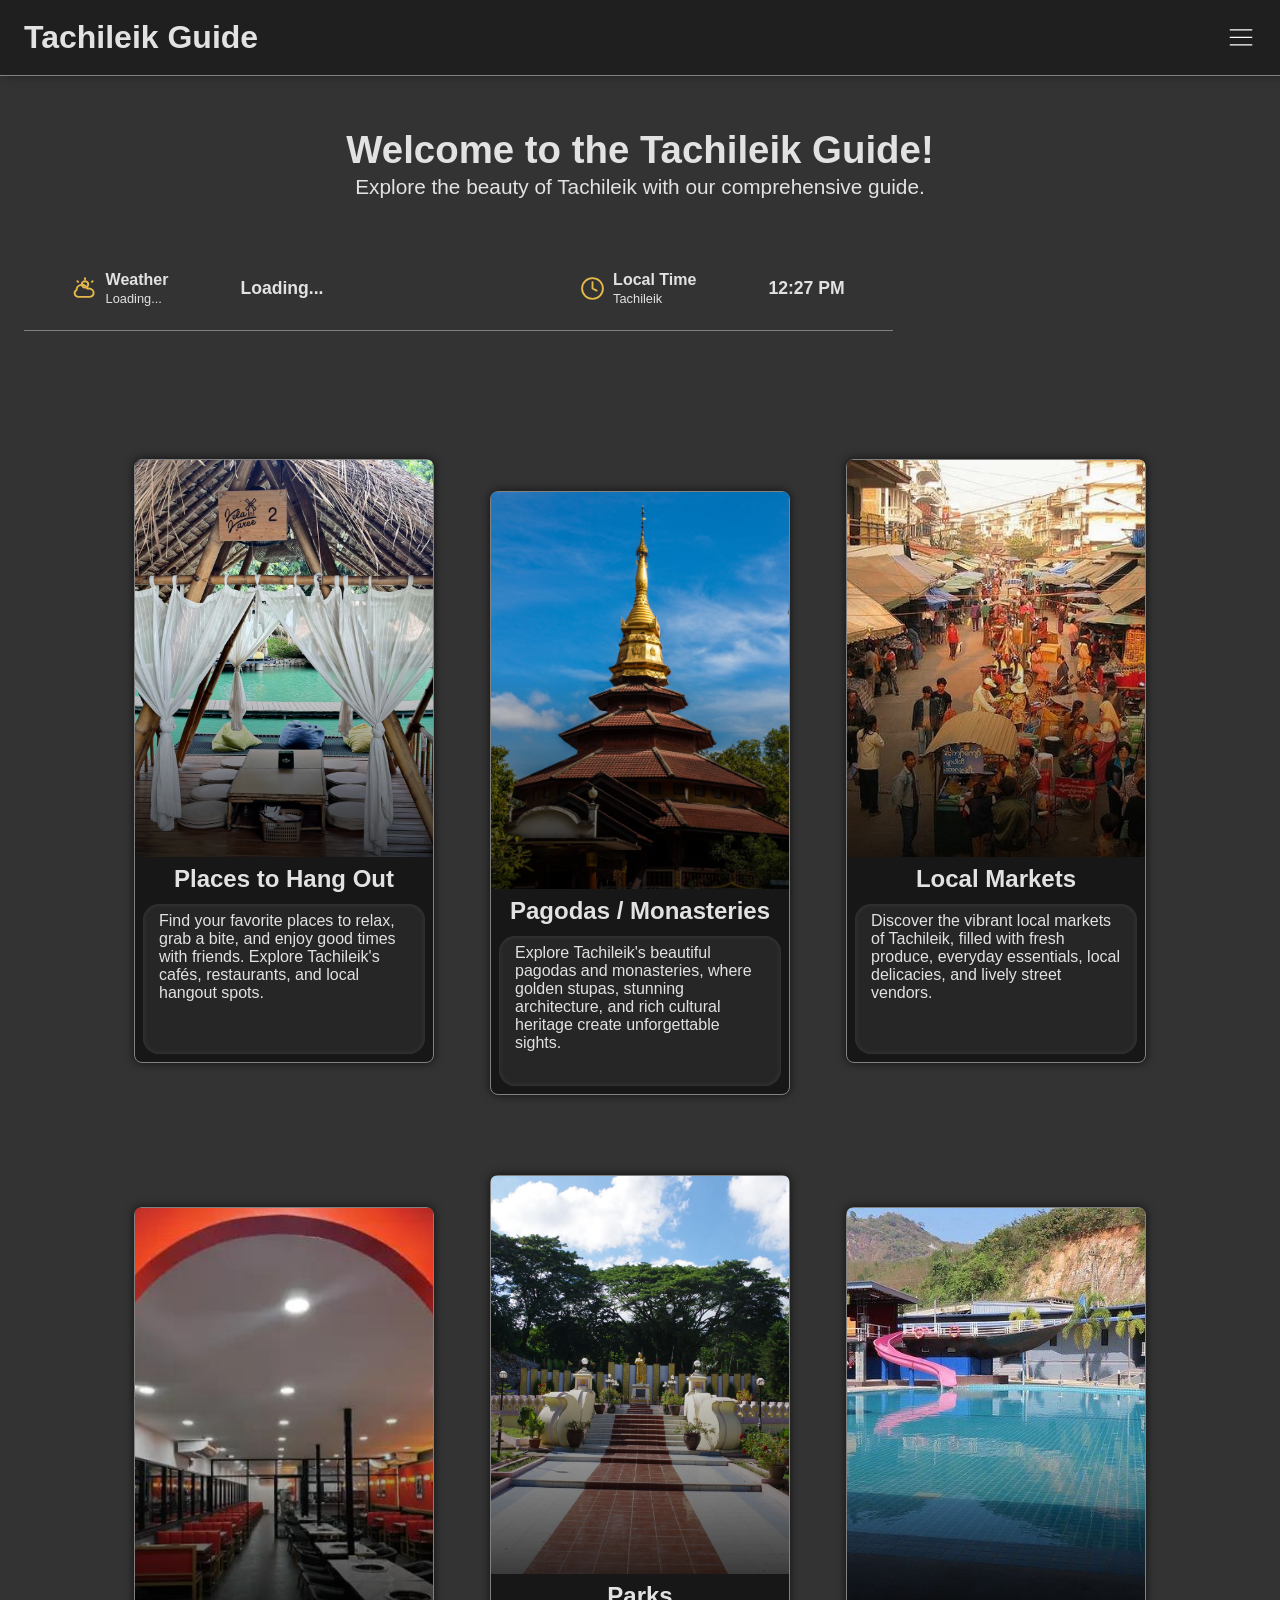
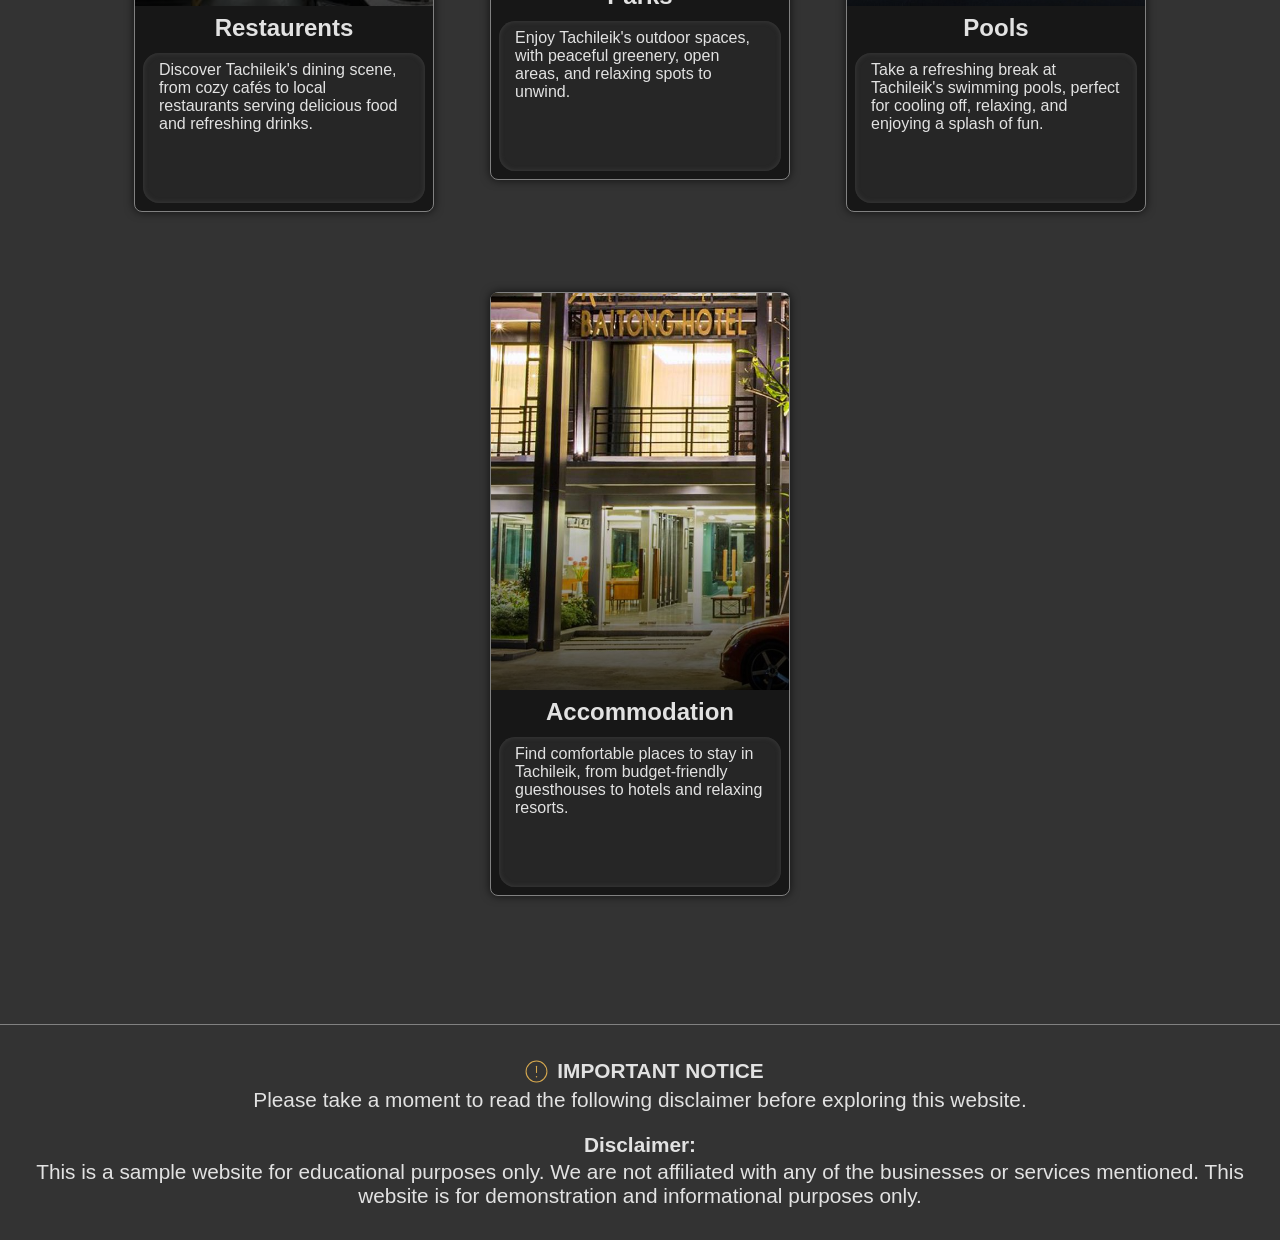
==== commit 189c3c64: "commit 4" ====
--- a/html/index.html
+++ b/html/index.html
@@ -74,12 +74,12 @@
       </div>
 
       <div class="card-down">
-        <a class="img-container">
-          <img class="img" src="../images/temple.png" alt="Pagodas" loading="eager" decoding="async" fetchpriority="high">
+        <a class="img-container" href="https://rays-08.github.io/Tour-Guide/html/pagodas.html">
+          <img class="img" src="../images/temple.png" alt="Pagodas And Monasteries" loading="eager" decoding="async" fetchpriority="high">
         </a>
-        <div class="card-title">Pagodas</div>
+        <div class="card-title">Pagodas / Monasteries</div>
         <div class="description">
-          Explore Tachileik's beautiful pagodas, where golden stupas, stunning architecture, and rich cultural heritage create unforgettable sights.
+          Explore Tachileik's beautiful pagodas and monasteries, where golden stupas, stunning architecture, and rich cultural heritage create unforgettable sights.
         </div>
       </div>
 
--- a/css/tachileik-guide.min.css
+++ b/css/tachileik-guide.min.css
@@ -1 +1 @@
-*{padding:0;margin:0;box-sizing:border-box}html,body{min-height:100%}body{min-height:100vh;display:flex;flex-direction:column}body *{font-family:"Segoe UI",Tahoma,Geneva,Verdana,sans-serif;font-size:clamp(1rem,1.8vw,1.3rem);color:#e2e2e2}main{flex:1}footer{margin-top:auto}body header .topBar{display:flex;flex-direction:row;align-items:center;height:76px;justify-content:space-between;padding:1rem 1.5rem;background-color:#1f1f1f;box-shadow:5px 0 10px rgba(0,0,0,.3568627451);margin-bottom:1.5rem;border-bottom:1px solid #818181;position:fixed;right:0;left:0;top:0;z-index:2}body header .topBar .title-h1>a{font-size:2rem;white-space:nowrap;text-decoration:none}body header .topBar .menu-toggel{width:30px;height:30px}body header .topBar .menu-toggel .menu{width:100%;height:100%;filter:brightness(0) invert(1)}body footer .footer-contents{display:flex;flex-direction:column;justify-content:center;gap:1rem;font-size:clamp(.7rem,1.5vw,1rem);text-align:center;padding:2rem 1rem;color:#e2e2e2;border-top:1px solid #818181}body footer .footer-contents .notice-container{display:flex;flex-direction:column;line-height:1.8rem}body footer .footer-contents .notice-container .notice{display:flex;justify-content:center;align-items:center}body footer .footer-contents .notice-container .notice .notice-icon{width:clamp(20px,2.5vw,25px);height:clamp(20px,2.5vw,25px);margin-inline:.5rem}body footer .footer-contents .notice-container .notice .notice-text{font-weight:600}body footer .footer-contents .disclaimer-container{display:flex;flex-direction:column}body footer .footer-contents .disclaimer-container .disclaimer-title{line-height:1.8rem;font-weight:600}body main .cards-container1 .card,body main .cards-container1 .card-down,body main .cards-container2 .card,body main .cards-container2 .card-down{display:flex;flex-direction:column;justify-content:center;width:clamp(200px,25vw,300px);margin-inline:1rem;background-color:hsl(0,0%,9%);border-radius:.5rem;box-shadow:0 0 10px rgba(2,2,2,.6784313725);border:1px solid #818181}body main .cards-container1 .card .description,body main .cards-container1 .card-down .description,body main .cards-container2 .card .description,body main .cards-container2 .card-down .description{font-size:clamp(.8rem,1.5cqw,1rem);height:150px;background-color:hsl(0,0%,15%);border-radius:1rem;padding:.5rem 1rem;margin:.2rem .5rem .5rem;box-shadow:inset 0 0 5px #3d3d3d}body main .cards-container1 .card .img-container .img:hover,body main .cards-container1 .card-down .img-container .img:hover,body main .cards-container2 .card .img-container .img:hover,body main .cards-container2 .card-down .img-container .img:hover,body main .cards-container2 .card2 .img-container2 .img2:hover{transform:scale(1.1)}body main .cards-container2 .card2 .img-container2::after,body main .cards-container1 .card .img-container::after,body main .cards-container1 .card-down .img-container::after,body main .cards-container2 .card .img-container::after,body main .cards-container2 .card-down .img-container::after{position:absolute;inset:0;background:linear-gradient(to top, rgba(0, 0, 0, 0.75), transparent 55%);pointer-events:none}body main .cards-container2 .card2{display:flex;width:clamp(400px,50cqw,600px);height:clamp(300px,30cqw,400px);border-radius:.5rem;box-shadow:0 0 10px rgba(2,2,2,.6784313725);border:1px solid #818181}body{padding-top:8rem;background-color:#333}body header .topBar .title-h1>a{text-decoration:none}body main{padding-inline:1.5rem}body main .welcome{font-size:clamp(2rem,3vw,3rem);margin-block-end:.2rem;text-align:center}body main .follow-up{font-weight:500;text-align:center}body main .weather-info{display:flex;width:fit-content;gap:clamp(5rem,20vw,30rem);margin-top:3rem;justify-content:center;align-items:center;justify-self:center;padding:1.5rem 3rem;border-bottom:1px solid #818181}body main .weather-info .first-weather-row,body main .weather-info .second-weather-row{display:flex;gap:.5rem;justify-content:center;align-items:center}body main .weather-info .first-weather-row .weather-icon,body main .weather-info .first-weather-row .clock-icon,body main .weather-info .second-weather-row .weather-icon,body main .weather-info .second-weather-row .clock-icon{width:clamp(24px,2vw,34px)}body main .weather-info .first-weather-row .weather-container,body main .weather-info .first-weather-row .clock-text-container,body main .weather-info .second-weather-row .weather-container,body main .weather-info .second-weather-row .clock-text-container{display:flex;flex-direction:column;gap:.1rem;margin-right:clamp(2rem,5cqw,5rem)}body main .weather-info .first-weather-row .weather-container .weather-text,body main .weather-info .first-weather-row .weather-container .clock-text1,body main .weather-info .first-weather-row .clock-text-container .weather-text,body main .weather-info .first-weather-row .clock-text-container .clock-text1,body main .weather-info .second-weather-row .weather-container .weather-text,body main .weather-info .second-weather-row .weather-container .clock-text1,body main .weather-info .second-weather-row .clock-text-container .weather-text,body main .weather-info .second-weather-row .clock-text-container .clock-text1{font-weight:bold;font-size:clamp(1rem,1cqw,1.3rem)}body main .weather-info .first-weather-row .weather-container #weather,body main .weather-info .first-weather-row .weather-container .clock-text2,body main .weather-info .first-weather-row .clock-text-container #weather,body main .weather-info .first-weather-row .clock-text-container .clock-text2,body main .weather-info .second-weather-row .weather-container #weather,body main .weather-info .second-weather-row .weather-container .clock-text2,body main .weather-info .second-weather-row .clock-text-container #weather,body main .weather-info .second-weather-row .clock-text-container .clock-text2{font-size:clamp(.8rem,1cqw,1rem)}body main .weather-info .first-weather-row #temperature,body main .weather-info .first-weather-row #local-time,body main .weather-info .second-weather-row #temperature,body main .weather-info .second-weather-row #local-time{font-weight:bold;font-size:clamp(1.1rem,1.2cqw,1.5rem)}body main .cards-container1,body main .cards-container2{display:flex;flex-wrap:wrap;justify-content:center;align-items:flex-start;gap:1.5rem;row-gap:5rem;margin-block:8rem}body main .cards-container1 .card .img-container,body main .cards-container1 .card-down .img-container,body main .cards-container2 .card .img-container,body main .cards-container2 .card-down .img-container{width:100%;overflow:hidden;position:relative;cursor:pointer}body main .cards-container1 .card .img-container::after,body main .cards-container1 .card-down .img-container::after,body main .cards-container2 .card .img-container::after,body main .cards-container2 .card-down .img-container::after{content:""}body main .cards-container1 .card .img-container .img,body main .cards-container1 .card-down .img-container .img,body main .cards-container2 .card .img-container .img,body main .cards-container2 .card-down .img-container .img{width:100%;aspect-ratio:3/4;object-fit:cover;border-top-right-radius:.3rem;border-top-left-radius:.3rem;transition:transform .4s ease;display:block}body main .cards-container1 .card .card-title,body main .cards-container1 .card-down .card-title,body main .cards-container2 .card .card-title,body main .cards-container2 .card-down .card-title{font-size:clamp(1rem,2vw,1.5rem);font-weight:600;text-align:center;margin-block:.5rem}body main .cards-container1 .card-down,body main .cards-container2 .card-down{margin-block-start:2rem}@media(min-width: 1819px){.cards-container1>:last-child{margin-block-start:2rem}}body header .right-section{display:flex;align-items:center;justify-content:center;gap:clamp(.5rem,3vw,2.5rem)}body header .right-section .weather-clock{display:flex;gap:1rem;align-items:center;justify-content:center}body header .right-section .weather-clock .weather-icon,body header .right-section .weather-clock .clock-icon{width:24px}body header .right-section .weather-clock #temperature,body header .right-section .weather-clock #local-time{font-weight:600;font-size:clamp(.8rem,2vw,.9rem)}body header .right-section .weather-clock #weather,body header .right-section .weather-clock .clock-text{font-size:clamp(.7rem,2vw,.8rem)}body header .right-section .separator{width:1px;height:3rem;background-color:#818181}body main .img-bg-container{display:flex;flex-direction:column;justify-content:center;align-items:center;text-align:center;padding:2rem 3.5rem;background-image:url("../images/kloi.png");background-size:cover;background-position:center;background-repeat:no-repeat;border-radius:.5rem;box-shadow:0 0 10px rgba(2,2,2,.6784313725);position:relative;overflow:hidden}body main .img-bg-container::after{content:"";background-color:rgba(0,0,0,.75);position:absolute;inset:0;pointer-events:none}body main .img-bg-container .welcome2{font-size:calc(clamp(2rem,3vw,3rem) - .5rem);margin-block-end:.8rem;position:relative;z-index:1;color:hsl(0,0%,83.6274509804%)}body main .img-bg-container .follow-up2{font-size:clamp(1rem,1.5vw,1.2rem);position:relative;z-index:1}body main .bottom-border{width:100%;height:1px;background-color:#818181;margin-top:2rem}body main .cards-container2{gap:1.5rem;row-gap:3rem;margin-block:5rem}body main .cards-container2 .card2{overflow:hidden}body main .cards-container2 .card2 .img-container2{cursor:pointer;width:50cqw;min-width:150px;overflow:hidden;position:relative}body main .cards-container2 .card2 .img-container2::after{content:"";background:linear-gradient(to left, rgba(0, 0, 0, 0.75), transparent 55%)}body main .cards-container2 .card2 .img-container2 .img2{aspect-ratio:5/6;width:100%;height:100%;object-fit:cover;transition:transform .4s ease}body main .cards-container2 .card2 .card-info-container{border-left:1rem solid #4c5170;padding:.5rem 1rem}body main .cards-container2 .card2 .card-info-container .card-title2{margin-block-start:.5rem;padding-bottom:.5rem;border-bottom:1px solid #818181}body main .cards-container2 .card2 .card-info-container .description2{font-size:clamp(1rem,1cqw,1.3rem);margin-block-start:.5rem}+*{padding:0;margin:0;box-sizing:border-box}html,body{min-height:100%}body{min-height:100vh;display:flex;flex-direction:column}body *{font-family:"Segoe UI",Tahoma,Geneva,Verdana,sans-serif;font-size:clamp(1rem,1.8vw,1.3rem);color:#e2e2e2}main{flex:1}footer{margin-top:auto}body header .topBar{display:flex;flex-direction:row;align-items:center;height:76px;justify-content:space-between;padding:1rem 1.5rem;background-color:#1f1f1f;box-shadow:5px 0 10px rgba(0,0,0,.3568627451);margin-bottom:1.5rem;border-bottom:1px solid #818181;position:fixed;right:0;left:0;top:0;z-index:2}body header .topBar .title-h1>a{font-size:2rem;white-space:nowrap;text-decoration:none}body header .topBar .menu-toggel{width:30px;height:30px}body header .topBar .menu-toggel .menu{width:100%;height:100%;filter:brightness(0) invert(1)}body footer .footer-contents{display:flex;flex-direction:column;justify-content:center;gap:1rem;font-size:clamp(.7rem,1.5vw,1rem);text-align:center;padding:2rem 1rem;color:#e2e2e2;border-top:1px solid #818181}body footer .footer-contents .notice-container{display:flex;flex-direction:column;line-height:1.8rem}body footer .footer-contents .notice-container .notice{display:flex;justify-content:center;align-items:center}body footer .footer-contents .notice-container .notice .notice-icon{width:clamp(20px,2.5vw,25px);height:clamp(20px,2.5vw,25px);margin-inline:.5rem}body footer .footer-contents .notice-container .notice .notice-text{font-weight:600}body footer .footer-contents .disclaimer-container{display:flex;flex-direction:column}body footer .footer-contents .disclaimer-container .disclaimer-title{line-height:1.8rem;font-weight:600}body main .cards-container1 .card,body main .cards-container1 .card-down,body main .cards-container2 .card,body main .cards-container2 .card-down{display:flex;flex-direction:column;justify-content:center;width:clamp(200px,25vw,300px);margin-inline:1rem;background-color:hsl(0,0%,9%);border-radius:.5rem;box-shadow:0 0 10px rgba(2,2,2,.6784313725);border:1px solid #818181}body main .cards-container1 .card .description,body main .cards-container1 .card-down .description,body main .cards-container2 .card .description,body main .cards-container2 .card-down .description{font-size:clamp(.8rem,1.5cqw,1rem);height:150px;background-color:hsl(0,0%,15%);border-radius:1rem;padding:.5rem 1rem;margin:.2rem .5rem .5rem;box-shadow:inset 0 0 5px #3d3d3d}body main .cards-container1 .card .img-container .img:hover,body main .cards-container1 .card-down .img-container .img:hover,body main .cards-container2 .card .img-container .img:hover,body main .cards-container2 .card-down .img-container .img:hover,body main .cards-container2 .card2 .img-container2 .img2:hover{transform:scale(1.1)}body main .cards-container2 .card2 .img-container2::after,body main .cards-container1 .card .img-container::after,body main .cards-container1 .card-down .img-container::after,body main .cards-container2 .card .img-container::after,body main .cards-container2 .card-down .img-container::after{position:absolute;inset:0;background:linear-gradient(to top, rgba(0, 0, 0, 0.75), transparent 55%);pointer-events:none}body main .cards-container2 .card2{display:flex;width:clamp(400px,50cqw,600px);height:clamp(300px,30cqw,400px);border-radius:.5rem;box-shadow:0 0 10px rgba(2,2,2,.6784313725);border:1px solid #818181}body{padding-top:8rem;background-color:#333}body header .topBar .title-h1>a{text-decoration:none}body main{padding-inline:1.5rem}body main .welcome{font-size:clamp(2rem,3vw,3rem);margin-block-end:.2rem;text-align:center}body main .follow-up{font-weight:500;text-align:center}body main .weather-info{display:flex;width:fit-content;gap:clamp(5rem,20vw,30rem);margin-top:3rem;justify-content:center;align-items:center;justify-self:center;padding:1.5rem 3rem;border-bottom:1px solid #818181}body main .weather-info .first-weather-row,body main .weather-info .second-weather-row{display:flex;gap:.5rem;justify-content:center;align-items:center}body main .weather-info .first-weather-row .weather-icon,body main .weather-info .first-weather-row .clock-icon,body main .weather-info .second-weather-row .weather-icon,body main .weather-info .second-weather-row .clock-icon{width:clamp(24px,2vw,34px)}body main .weather-info .first-weather-row .weather-container,body main .weather-info .first-weather-row .clock-text-container,body main .weather-info .second-weather-row .weather-container,body main .weather-info .second-weather-row .clock-text-container{display:flex;flex-direction:column;gap:.1rem;margin-right:clamp(2rem,5cqw,5rem)}body main .weather-info .first-weather-row .weather-container .weather-text,body main .weather-info .first-weather-row .weather-container .clock-text1,body main .weather-info .first-weather-row .clock-text-container .weather-text,body main .weather-info .first-weather-row .clock-text-container .clock-text1,body main .weather-info .second-weather-row .weather-container .weather-text,body main .weather-info .second-weather-row .weather-container .clock-text1,body main .weather-info .second-weather-row .clock-text-container .weather-text,body main .weather-info .second-weather-row .clock-text-container .clock-text1{font-weight:bold;font-size:clamp(1rem,1cqw,1.3rem)}body main .weather-info .first-weather-row .weather-container #weather,body main .weather-info .first-weather-row .weather-container .clock-text2,body main .weather-info .first-weather-row .clock-text-container #weather,body main .weather-info .first-weather-row .clock-text-container .clock-text2,body main .weather-info .second-weather-row .weather-container #weather,body main .weather-info .second-weather-row .weather-container .clock-text2,body main .weather-info .second-weather-row .clock-text-container #weather,body main .weather-info .second-weather-row .clock-text-container .clock-text2{font-size:clamp(.8rem,1cqw,1rem)}body main .weather-info .first-weather-row #temperature,body main .weather-info .first-weather-row #local-time,body main .weather-info .second-weather-row #temperature,body main .weather-info .second-weather-row #local-time{font-weight:bold;font-size:clamp(1.1rem,1.2cqw,1.5rem)}body main .cards-container1,body main .cards-container2{display:flex;flex-wrap:wrap;justify-content:center;align-items:flex-start;gap:1.5rem;row-gap:5rem;margin-block:8rem}body main .cards-container1 .card .img-container,body main .cards-container1 .card-down .img-container,body main .cards-container2 .card .img-container,body main .cards-container2 .card-down .img-container{width:100%;overflow:hidden;position:relative;cursor:pointer}body main .cards-container1 .card .img-container::after,body main .cards-container1 .card-down .img-container::after,body main .cards-container2 .card .img-container::after,body main .cards-container2 .card-down .img-container::after{content:""}body main .cards-container1 .card .img-container .img,body main .cards-container1 .card-down .img-container .img,body main .cards-container2 .card .img-container .img,body main .cards-container2 .card-down .img-container .img{width:100%;aspect-ratio:3/4;object-fit:cover;border-top-right-radius:.3rem;border-top-left-radius:.3rem;transition:transform .4s ease;display:block}body main .cards-container1 .card .card-title,body main .cards-container1 .card-down .card-title,body main .cards-container2 .card .card-title,body main .cards-container2 .card-down .card-title{font-size:clamp(1rem,2vw,1.5rem);font-weight:600;text-align:center;margin-block:.5rem}body main .cards-container1 .card-down,body main .cards-container2 .card-down{margin-block-start:2rem}@media(min-width: 1819px){.cards-container1>:last-child{margin-block-start:2rem}}body header .right-section{display:flex;align-items:center;justify-content:center;gap:clamp(.5rem,3vw,2.5rem)}body header .right-section .weather-clock{display:flex;gap:1rem;align-items:center;justify-content:center}body header .right-section .weather-clock .weather-icon,body header .right-section .weather-clock .clock-icon{width:24px}body header .right-section .weather-clock #temperature,body header .right-section .weather-clock #local-time{font-weight:600;font-size:clamp(.8rem,2vw,.9rem)}body header .right-section .weather-clock #weather,body header .right-section .weather-clock .clock-text{font-size:clamp(.7rem,2vw,.8rem)}body header .right-section .separator{width:1px;height:3rem;background-color:#818181}body main .img-bg-container{display:flex;flex-direction:column;justify-content:center;align-items:center;text-align:center;padding:2rem 3.5rem;background-size:cover;background-position:center;background-repeat:no-repeat;border-radius:.5rem;box-shadow:0 0 10px rgba(2,2,2,.6784313725);position:relative;overflow:hidden}body main .img-bg-container::after{content:"";background-color:rgba(0,0,0,.75);position:absolute;inset:0;pointer-events:none}body main .img-bg-container .welcome2{font-size:calc(clamp(2rem,3vw,3rem) - .5rem);margin-block-end:.8rem;position:relative;z-index:1;color:hsl(0,0%,83.6274509804%)}body main .img-bg-container .follow-up2{font-size:clamp(1rem,1.5vw,1.2rem);position:relative;z-index:1}body main #places-to-hang-out{background-image:url("../images/kloi.png")}body main #pagodas{background-image:url("../images/79a24e03-c381-4949-a193-526b36114dab.png")}body main .bottom-border{width:100%;height:1px;background-color:#818181;margin-top:2rem}body main .cards-container2{gap:1.5rem;row-gap:3rem;margin-block:5rem}body main .cards-container2 .card2{overflow:hidden}body main .cards-container2 .card2 .img-container2{cursor:pointer;width:50cqw;min-width:150px;overflow:hidden;position:relative}body main .cards-container2 .card2 .img-container2::after{content:"";background:linear-gradient(to left, rgba(0, 0, 0, 0.75), transparent 55%)}body main .cards-container2 .card2 .img-container2 .img2{aspect-ratio:5/6;width:100%;height:100%;object-fit:cover;transition:transform .4s ease}body main .cards-container2 .card2 .card-info-container{display:flex;flex-direction:column;border-left:1rem solid #4c5170;padding:.5rem 1rem}body main .cards-container2 .card2 .card-info-container .card-title2{margin-block-start:.5rem;padding-bottom:.5rem;font-weight:600;font-size:clamp(1rem,2cqw,1.5rem);border-bottom:1px solid #818181}body main .cards-container2 .card2 .card-info-container .card-title2:has(span) span{display:block}body main .cards-container2 .card2 .card-info-container .description2{flex-grow:1;font-size:clamp(1rem,1cqw,1.3rem);margin-block-start:.5rem;font-size:clamp(.7rem,1.5cqw,1.15rem)}body main .cards-container2 .card2 .card-info-container .placeholder-notice-container{display:block;line-height:1.5cqw;padding-block-end:1rem}body main .cards-container2 .card2 .card-info-container .placeholder-notice-container .placeholder-notice{color:#aaa;font-size:clamp(.6rem,1.2cqw,1rem)}body main .cards-container2>div:nth-child(4) .card-info-container .card-title2{font-size:clamp(.8rem,1.6cqw,1.5rem)}
--- a/css/tachileik-guide.min.css
+++ b/css/tachileik-guide.min.css
@@ -1 +1 @@
-*{padding:0;margin:0;box-sizing:border-box}html,body{min-height:100%}body{min-height:100vh;display:flex;flex-direction:column}body *{font-family:"Segoe UI",Tahoma,Geneva,Verdana,sans-serif;font-size:clamp(1rem,1.8vw,1.3rem);color:#e2e2e2}main{flex:1}footer{margin-top:auto}body header .topBar{display:flex;flex-direction:row;align-items:center;height:76px;justify-content:space-between;padding:1rem 1.5rem;background-color:#1f1f1f;box-shadow:5px 0 10px rgba(0,0,0,.3568627451);margin-bottom:1.5rem;border-bottom:1px solid #818181;position:fixed;right:0;left:0;top:0;z-index:2}body header .topBar .title-h1>a{font-size:2rem;white-space:nowrap;text-decoration:none}body header .topBar .menu-toggel{width:30px;height:30px}body header .topBar .menu-toggel .menu{width:100%;height:100%;filter:brightness(0) invert(1)}body footer .footer-contents{display:flex;flex-direction:column;justify-content:center;gap:1rem;font-size:clamp(.7rem,1.5vw,1rem);text-align:center;padding:2rem 1rem;color:#e2e2e2;border-top:1px solid #818181}body footer .footer-contents .notice-container{display:flex;flex-direction:column;line-height:1.8rem}body footer .footer-contents .notice-container .notice{display:flex;justify-content:center;align-items:center}body footer .footer-contents .notice-container .notice .notice-icon{width:clamp(20px,2.5vw,25px);height:clamp(20px,2.5vw,25px);margin-inline:.5rem}body footer .footer-contents .notice-container .notice .notice-text{font-weight:600}body footer .footer-contents .disclaimer-container{display:flex;flex-direction:column}body footer .footer-contents .disclaimer-container .disclaimer-title{line-height:1.8rem;font-weight:600}body main .cards-container1 .card,body main .cards-container1 .card-down,body main .cards-container2 .card,body main .cards-container2 .card-down{display:flex;flex-direction:column;justify-content:center;width:clamp(200px,25vw,300px);margin-inline:1rem;background-color:hsl(0,0%,9%);border-radius:.5rem;box-shadow:0 0 10px rgba(2,2,2,.6784313725);border:1px solid #818181}body main .cards-container1 .card .description,body main .cards-container1 .card-down .description,body main .cards-container2 .card .description,body main .cards-container2 .card-down .description{font-size:clamp(.8rem,1.5cqw,1rem);height:150px;background-color:hsl(0,0%,15%);border-radius:1rem;padding:.5rem 1rem;margin:.2rem .5rem .5rem;box-shadow:inset 0 0 5px #3d3d3d}body main .cards-container1 .card .img-container .img:hover,body main .cards-container1 .card-down .img-container .img:hover,body main .cards-container2 .card .img-container .img:hover,body main .cards-container2 .card-down .img-container .img:hover,body main .cards-container2 .card2 .img-container2 .img2:hover{transform:scale(1.1)}body main .cards-container2 .card2 .img-container2::after,body main .cards-container1 .card .img-container::after,body main .cards-container1 .card-down .img-container::after,body main .cards-container2 .card .img-container::after,body main .cards-container2 .card-down .img-container::after{position:absolute;inset:0;background:linear-gradient(to top, rgba(0, 0, 0, 0.75), transparent 55%);pointer-events:none}body main .cards-container2 .card2{display:flex;width:clamp(400px,50cqw,600px);height:clamp(300px,30cqw,400px);border-radius:.5rem;box-shadow:0 0 10px rgba(2,2,2,.6784313725);border:1px solid #818181}body{padding-top:8rem;background-color:#333}body header .topBar .title-h1>a{text-decoration:none}body main{padding-inline:1.5rem}body main .welcome{font-size:clamp(2rem,3vw,3rem);margin-block-end:.2rem;text-align:center}body main .follow-up{font-weight:500;text-align:center}body main .weather-info{display:flex;width:fit-content;gap:clamp(5rem,20vw,30rem);margin-top:3rem;justify-content:center;align-items:center;justify-self:center;padding:1.5rem 3rem;border-bottom:1px solid #818181}body main .weather-info .first-weather-row,body main .weather-info .second-weather-row{display:flex;gap:.5rem;justify-content:center;align-items:center}body main .weather-info .first-weather-row .weather-icon,body main .weather-info .first-weather-row .clock-icon,body main .weather-info .second-weather-row .weather-icon,body main .weather-info .second-weather-row .clock-icon{width:clamp(24px,2vw,34px)}body main .weather-info .first-weather-row .weather-container,body main .weather-info .first-weather-row .clock-text-container,body main .weather-info .second-weather-row .weather-container,body main .weather-info .second-weather-row .clock-text-container{display:flex;flex-direction:column;gap:.1rem;margin-right:clamp(2rem,5cqw,5rem)}body main .weather-info .first-weather-row .weather-container .weather-text,body main .weather-info .first-weather-row .weather-container .clock-text1,body main .weather-info .first-weather-row .clock-text-container .weather-text,body main .weather-info .first-weather-row .clock-text-container .clock-text1,body main .weather-info .second-weather-row .weather-container .weather-text,body main .weather-info .second-weather-row .weather-container .clock-text1,body main .weather-info .second-weather-row .clock-text-container .weather-text,body main .weather-info .second-weather-row .clock-text-container .clock-text1{font-weight:bold;font-size:clamp(1rem,1cqw,1.3rem)}body main .weather-info .first-weather-row .weather-container #weather,body main .weather-info .first-weather-row .weather-container .clock-text2,body main .weather-info .first-weather-row .clock-text-container #weather,body main .weather-info .first-weather-row .clock-text-container .clock-text2,body main .weather-info .second-weather-row .weather-container #weather,body main .weather-info .second-weather-row .weather-container .clock-text2,body main .weather-info .second-weather-row .clock-text-container #weather,body main .weather-info .second-weather-row .clock-text-container .clock-text2{font-size:clamp(.8rem,1cqw,1rem)}body main .weather-info .first-weather-row #temperature,body main .weather-info .first-weather-row #local-time,body main .weather-info .second-weather-row #temperature,body main .weather-info .second-weather-row #local-time{font-weight:bold;font-size:clamp(1.1rem,1.2cqw,1.5rem)}body main .cards-container1,body main .cards-container2{display:flex;flex-wrap:wrap;justify-content:center;align-items:flex-start;gap:1.5rem;row-gap:5rem;margin-block:8rem}body main .cards-container1 .card .img-container,body main .cards-container1 .card-down .img-container,body main .cards-container2 .card .img-container,body main .cards-container2 .card-down .img-container{width:100%;overflow:hidden;position:relative;cursor:pointer}body main .cards-container1 .card .img-container::after,body main .cards-container1 .card-down .img-container::after,body main .cards-container2 .card .img-container::after,body main .cards-container2 .card-down .img-container::after{content:""}body main .cards-container1 .card .img-container .img,body main .cards-container1 .card-down .img-container .img,body main .cards-container2 .card .img-container .img,body main .cards-container2 .card-down .img-container .img{width:100%;aspect-ratio:3/4;object-fit:cover;border-top-right-radius:.3rem;border-top-left-radius:.3rem;transition:transform .4s ease;display:block}body main .cards-container1 .card .card-title,body main .cards-container1 .card-down .card-title,body main .cards-container2 .card .card-title,body main .cards-container2 .card-down .card-title{font-size:clamp(1rem,2vw,1.5rem);font-weight:600;text-align:center;margin-block:.5rem}body main .cards-container1 .card-down,body main .cards-container2 .card-down{margin-block-start:2rem}@media(min-width: 1819px){.cards-container1>:last-child{margin-block-start:2rem}}body header .right-section{display:flex;align-items:center;justify-content:center;gap:clamp(.5rem,3vw,2.5rem)}body header .right-section .weather-clock{display:flex;gap:1rem;align-items:center;justify-content:center}body header .right-section .weather-clock .weather-icon,body header .right-section .weather-clock .clock-icon{width:24px}body header .right-section .weather-clock #temperature,body header .right-section .weather-clock #local-time{font-weight:600;font-size:clamp(.8rem,2vw,.9rem)}body header .right-section .weather-clock #weather,body header .right-section .weather-clock .clock-text{font-size:clamp(.7rem,2vw,.8rem)}body header .right-section .separator{width:1px;height:3rem;background-color:#818181}body main .img-bg-container{display:flex;flex-direction:column;justify-content:center;align-items:center;text-align:center;padding:2rem 3.5rem;background-image:url("../images/kloi.png");background-size:cover;background-position:center;background-repeat:no-repeat;border-radius:.5rem;box-shadow:0 0 10px rgba(2,2,2,.6784313725);position:relative;overflow:hidden}body main .img-bg-container::after{content:"";background-color:rgba(0,0,0,.75);position:absolute;inset:0;pointer-events:none}body main .img-bg-container .welcome2{font-size:calc(clamp(2rem,3vw,3rem) - .5rem);margin-block-end:.8rem;position:relative;z-index:1;color:hsl(0,0%,83.6274509804%)}body main .img-bg-container .follow-up2{font-size:clamp(1rem,1.5vw,1.2rem);position:relative;z-index:1}body main .bottom-border{width:100%;height:1px;background-color:#818181;margin-top:2rem}body main .cards-container2{gap:1.5rem;row-gap:3rem;margin-block:5rem}body main .cards-container2 .card2{overflow:hidden}body main .cards-container2 .card2 .img-container2{cursor:pointer;width:50cqw;min-width:150px;overflow:hidden;position:relative}body main .cards-container2 .card2 .img-container2::after{content:"";background:linear-gradient(to left, rgba(0, 0, 0, 0.75), transparent 55%)}body main .cards-container2 .card2 .img-container2 .img2{aspect-ratio:5/6;width:100%;height:100%;object-fit:cover;transition:transform .4s ease}body main .cards-container2 .card2 .card-info-container{border-left:1rem solid #4c5170;padding:.5rem 1rem}body main .cards-container2 .card2 .card-info-container .card-title2{margin-block-start:.5rem;padding-bottom:.5rem;border-bottom:1px solid #818181}body main .cards-container2 .card2 .card-info-container .description2{font-size:clamp(1rem,1cqw,1.3rem);margin-block-start:.5rem}+*{padding:0;margin:0;box-sizing:border-box}html,body{min-height:100%}body{min-height:100vh;display:flex;flex-direction:column}body *{font-family:"Segoe UI",Tahoma,Geneva,Verdana,sans-serif;font-size:clamp(1rem,1.8vw,1.3rem);color:#e2e2e2}main{flex:1}footer{margin-top:auto}body header .topBar{display:flex;flex-direction:row;align-items:center;height:76px;justify-content:space-between;padding:1rem 1.5rem;background-color:#1f1f1f;box-shadow:5px 0 10px rgba(0,0,0,.3568627451);margin-bottom:1.5rem;border-bottom:1px solid #818181;position:fixed;right:0;left:0;top:0;z-index:2}body header .topBar .title-h1>a{font-size:2rem;white-space:nowrap;text-decoration:none}body header .topBar .menu-toggel{width:30px;height:30px}body header .topBar .menu-toggel .menu{width:100%;height:100%;filter:brightness(0) invert(1)}body footer .footer-contents{display:flex;flex-direction:column;justify-content:center;gap:1rem;font-size:clamp(.7rem,1.5vw,1rem);text-align:center;padding:2rem 1rem;color:#e2e2e2;border-top:1px solid #818181}body footer .footer-contents .notice-container{display:flex;flex-direction:column;line-height:1.8rem}body footer .footer-contents .notice-container .notice{display:flex;justify-content:center;align-items:center}body footer .footer-contents .notice-container .notice .notice-icon{width:clamp(20px,2.5vw,25px);height:clamp(20px,2.5vw,25px);margin-inline:.5rem}body footer .footer-contents .notice-container .notice .notice-text{font-weight:600}body footer .footer-contents .disclaimer-container{display:flex;flex-direction:column}body footer .footer-contents .disclaimer-container .disclaimer-title{line-height:1.8rem;font-weight:600}body main .cards-container1 .card,body main .cards-container1 .card-down,body main .cards-container2 .card,body main .cards-container2 .card-down{display:flex;flex-direction:column;justify-content:center;width:clamp(200px,25vw,300px);margin-inline:1rem;background-color:hsl(0,0%,9%);border-radius:.5rem;box-shadow:0 0 10px rgba(2,2,2,.6784313725);border:1px solid #818181}body main .cards-container1 .card .description,body main .cards-container1 .card-down .description,body main .cards-container2 .card .description,body main .cards-container2 .card-down .description{font-size:clamp(.8rem,1.5cqw,1rem);height:150px;background-color:hsl(0,0%,15%);border-radius:1rem;padding:.5rem 1rem;margin:.2rem .5rem .5rem;box-shadow:inset 0 0 5px #3d3d3d}body main .cards-container1 .card .img-container .img:hover,body main .cards-container1 .card-down .img-container .img:hover,body main .cards-container2 .card .img-container .img:hover,body main .cards-container2 .card-down .img-container .img:hover,body main .cards-container2 .card2 .img-container2 .img2:hover{transform:scale(1.1)}body main .cards-container2 .card2 .img-container2::after,body main .cards-container1 .card .img-container::after,body main .cards-container1 .card-down .img-container::after,body main .cards-container2 .card .img-container::after,body main .cards-container2 .card-down .img-container::after{position:absolute;inset:0;background:linear-gradient(to top, rgba(0, 0, 0, 0.75), transparent 55%);pointer-events:none}body main .cards-container2 .card2{display:flex;width:clamp(400px,50cqw,600px);height:clamp(300px,30cqw,400px);border-radius:.5rem;box-shadow:0 0 10px rgba(2,2,2,.6784313725);border:1px solid #818181}body{padding-top:8rem;background-color:#333}body header .topBar .title-h1>a{text-decoration:none}body main{padding-inline:1.5rem}body main .welcome{font-size:clamp(2rem,3vw,3rem);margin-block-end:.2rem;text-align:center}body main .follow-up{font-weight:500;text-align:center}body main .weather-info{display:flex;width:fit-content;gap:clamp(5rem,20vw,30rem);margin-top:3rem;justify-content:center;align-items:center;justify-self:center;padding:1.5rem 3rem;border-bottom:1px solid #818181}body main .weather-info .first-weather-row,body main .weather-info .second-weather-row{display:flex;gap:.5rem;justify-content:center;align-items:center}body main .weather-info .first-weather-row .weather-icon,body main .weather-info .first-weather-row .clock-icon,body main .weather-info .second-weather-row .weather-icon,body main .weather-info .second-weather-row .clock-icon{width:clamp(24px,2vw,34px)}body main .weather-info .first-weather-row .weather-container,body main .weather-info .first-weather-row .clock-text-container,body main .weather-info .second-weather-row .weather-container,body main .weather-info .second-weather-row .clock-text-container{display:flex;flex-direction:column;gap:.1rem;margin-right:clamp(2rem,5cqw,5rem)}body main .weather-info .first-weather-row .weather-container .weather-text,body main .weather-info .first-weather-row .weather-container .clock-text1,body main .weather-info .first-weather-row .clock-text-container .weather-text,body main .weather-info .first-weather-row .clock-text-container .clock-text1,body main .weather-info .second-weather-row .weather-container .weather-text,body main .weather-info .second-weather-row .weather-container .clock-text1,body main .weather-info .second-weather-row .clock-text-container .weather-text,body main .weather-info .second-weather-row .clock-text-container .clock-text1{font-weight:bold;font-size:clamp(1rem,1cqw,1.3rem)}body main .weather-info .first-weather-row .weather-container #weather,body main .weather-info .first-weather-row .weather-container .clock-text2,body main .weather-info .first-weather-row .clock-text-container #weather,body main .weather-info .first-weather-row .clock-text-container .clock-text2,body main .weather-info .second-weather-row .weather-container #weather,body main .weather-info .second-weather-row .weather-container .clock-text2,body main .weather-info .second-weather-row .clock-text-container #weather,body main .weather-info .second-weather-row .clock-text-container .clock-text2{font-size:clamp(.8rem,1cqw,1rem)}body main .weather-info .first-weather-row #temperature,body main .weather-info .first-weather-row #local-time,body main .weather-info .second-weather-row #temperature,body main .weather-info .second-weather-row #local-time{font-weight:bold;font-size:clamp(1.1rem,1.2cqw,1.5rem)}body main .cards-container1,body main .cards-container2{display:flex;flex-wrap:wrap;justify-content:center;align-items:flex-start;gap:1.5rem;row-gap:5rem;margin-block:8rem}body main .cards-container1 .card .img-container,body main .cards-container1 .card-down .img-container,body main .cards-container2 .card .img-container,body main .cards-container2 .card-down .img-container{width:100%;overflow:hidden;position:relative;cursor:pointer}body main .cards-container1 .card .img-container::after,body main .cards-container1 .card-down .img-container::after,body main .cards-container2 .card .img-container::after,body main .cards-container2 .card-down .img-container::after{content:""}body main .cards-container1 .card .img-container .img,body main .cards-container1 .card-down .img-container .img,body main .cards-container2 .card .img-container .img,body main .cards-container2 .card-down .img-container .img{width:100%;aspect-ratio:3/4;object-fit:cover;border-top-right-radius:.3rem;border-top-left-radius:.3rem;transition:transform .4s ease;display:block}body main .cards-container1 .card .card-title,body main .cards-container1 .card-down .card-title,body main .cards-container2 .card .card-title,body main .cards-container2 .card-down .card-title{font-size:clamp(1rem,2vw,1.5rem);font-weight:600;text-align:center;margin-block:.5rem}body main .cards-container1 .card-down,body main .cards-container2 .card-down{margin-block-start:2rem}@media(min-width: 1819px){.cards-container1>:last-child{margin-block-start:2rem}}body header .right-section{display:flex;align-items:center;justify-content:center;gap:clamp(.5rem,3vw,2.5rem)}body header .right-section .weather-clock{display:flex;gap:1rem;align-items:center;justify-content:center}body header .right-section .weather-clock .weather-icon,body header .right-section .weather-clock .clock-icon{width:24px}body header .right-section .weather-clock #temperature,body header .right-section .weather-clock #local-time{font-weight:600;font-size:clamp(.8rem,2vw,.9rem)}body header .right-section .weather-clock #weather,body header .right-section .weather-clock .clock-text{font-size:clamp(.7rem,2vw,.8rem)}body header .right-section .separator{width:1px;height:3rem;background-color:#818181}body main .img-bg-container{display:flex;flex-direction:column;justify-content:center;align-items:center;text-align:center;padding:2rem 3.5rem;background-size:cover;background-position:center;background-repeat:no-repeat;border-radius:.5rem;box-shadow:0 0 10px rgba(2,2,2,.6784313725);position:relative;overflow:hidden}body main .img-bg-container::after{content:"";background-color:rgba(0,0,0,.75);position:absolute;inset:0;pointer-events:none}body main .img-bg-container .welcome2{font-size:calc(clamp(2rem,3vw,3rem) - .5rem);margin-block-end:.8rem;position:relative;z-index:1;color:hsl(0,0%,83.6274509804%)}body main .img-bg-container .follow-up2{font-size:clamp(1rem,1.5vw,1.2rem);position:relative;z-index:1}body main #places-to-hang-out{background-image:url("../images/kloi.png")}body main #pagodas{background-image:url("../images/79a24e03-c381-4949-a193-526b36114dab.png")}body main .bottom-border{width:100%;height:1px;background-color:#818181;margin-top:2rem}body main .cards-container2{gap:1.5rem;row-gap:3rem;margin-block:5rem}body main .cards-container2 .card2{overflow:hidden}body main .cards-container2 .card2 .img-container2{cursor:pointer;width:50cqw;min-width:150px;overflow:hidden;position:relative}body main .cards-container2 .card2 .img-container2::after{content:"";background:linear-gradient(to left, rgba(0, 0, 0, 0.75), transparent 55%)}body main .cards-container2 .card2 .img-container2 .img2{aspect-ratio:5/6;width:100%;height:100%;object-fit:cover;transition:transform .4s ease}body main .cards-container2 .card2 .card-info-container{display:flex;flex-direction:column;border-left:1rem solid #4c5170;padding:.5rem 1rem}body main .cards-container2 .card2 .card-info-container .card-title2{margin-block-start:.5rem;padding-bottom:.5rem;font-weight:600;font-size:clamp(1rem,2cqw,1.5rem);border-bottom:1px solid #818181}body main .cards-container2 .card2 .card-info-container .card-title2:has(span) span{display:block}body main .cards-container2 .card2 .card-info-container .description2{flex-grow:1;font-size:clamp(1rem,1cqw,1.3rem);margin-block-start:.5rem;font-size:clamp(.7rem,1.5cqw,1.15rem)}body main .cards-container2 .card2 .card-info-container .placeholder-notice-container{display:block;line-height:1.5cqw;padding-block-end:1rem}body main .cards-container2 .card2 .card-info-container .placeholder-notice-container .placeholder-notice{color:#aaa;font-size:clamp(.6rem,1.2cqw,1rem)}body main .cards-container2>div:nth-child(4) .card-info-container .card-title2{font-size:clamp(.8rem,1.6cqw,1.5rem)}
